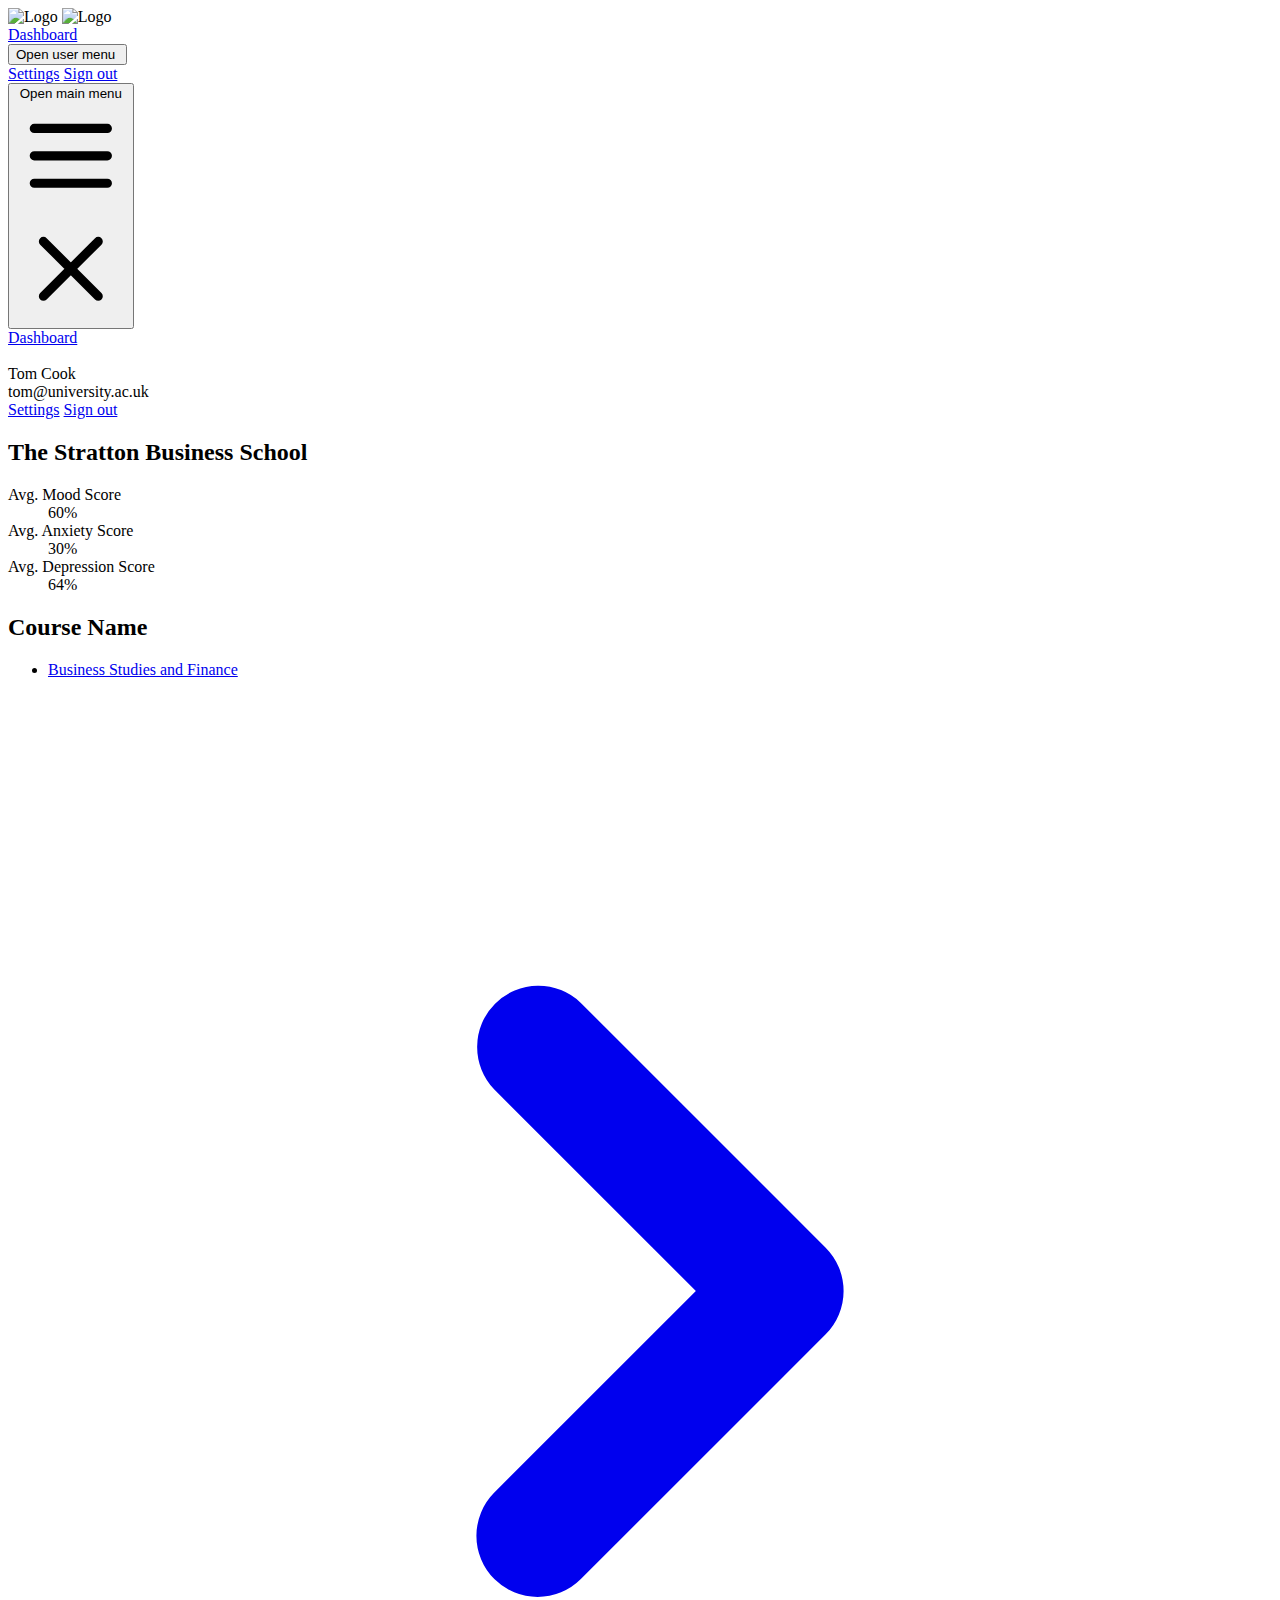
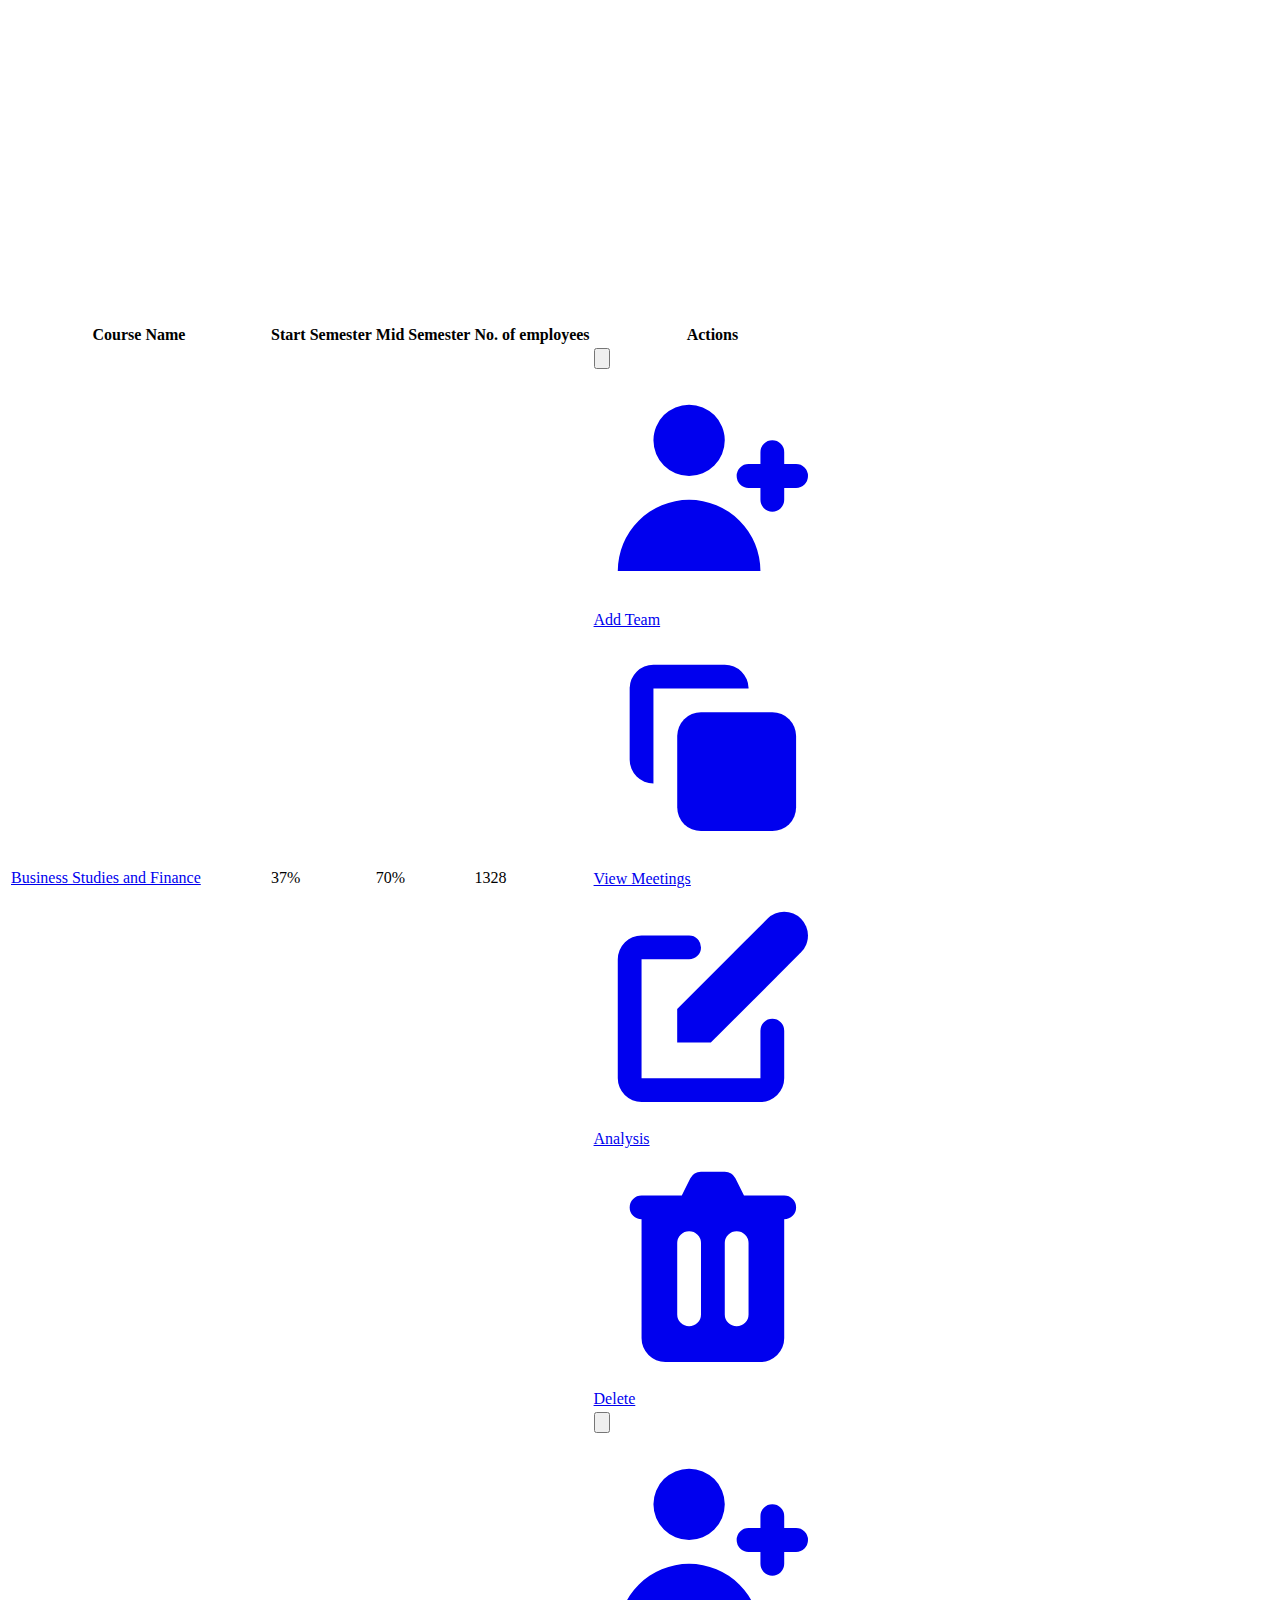
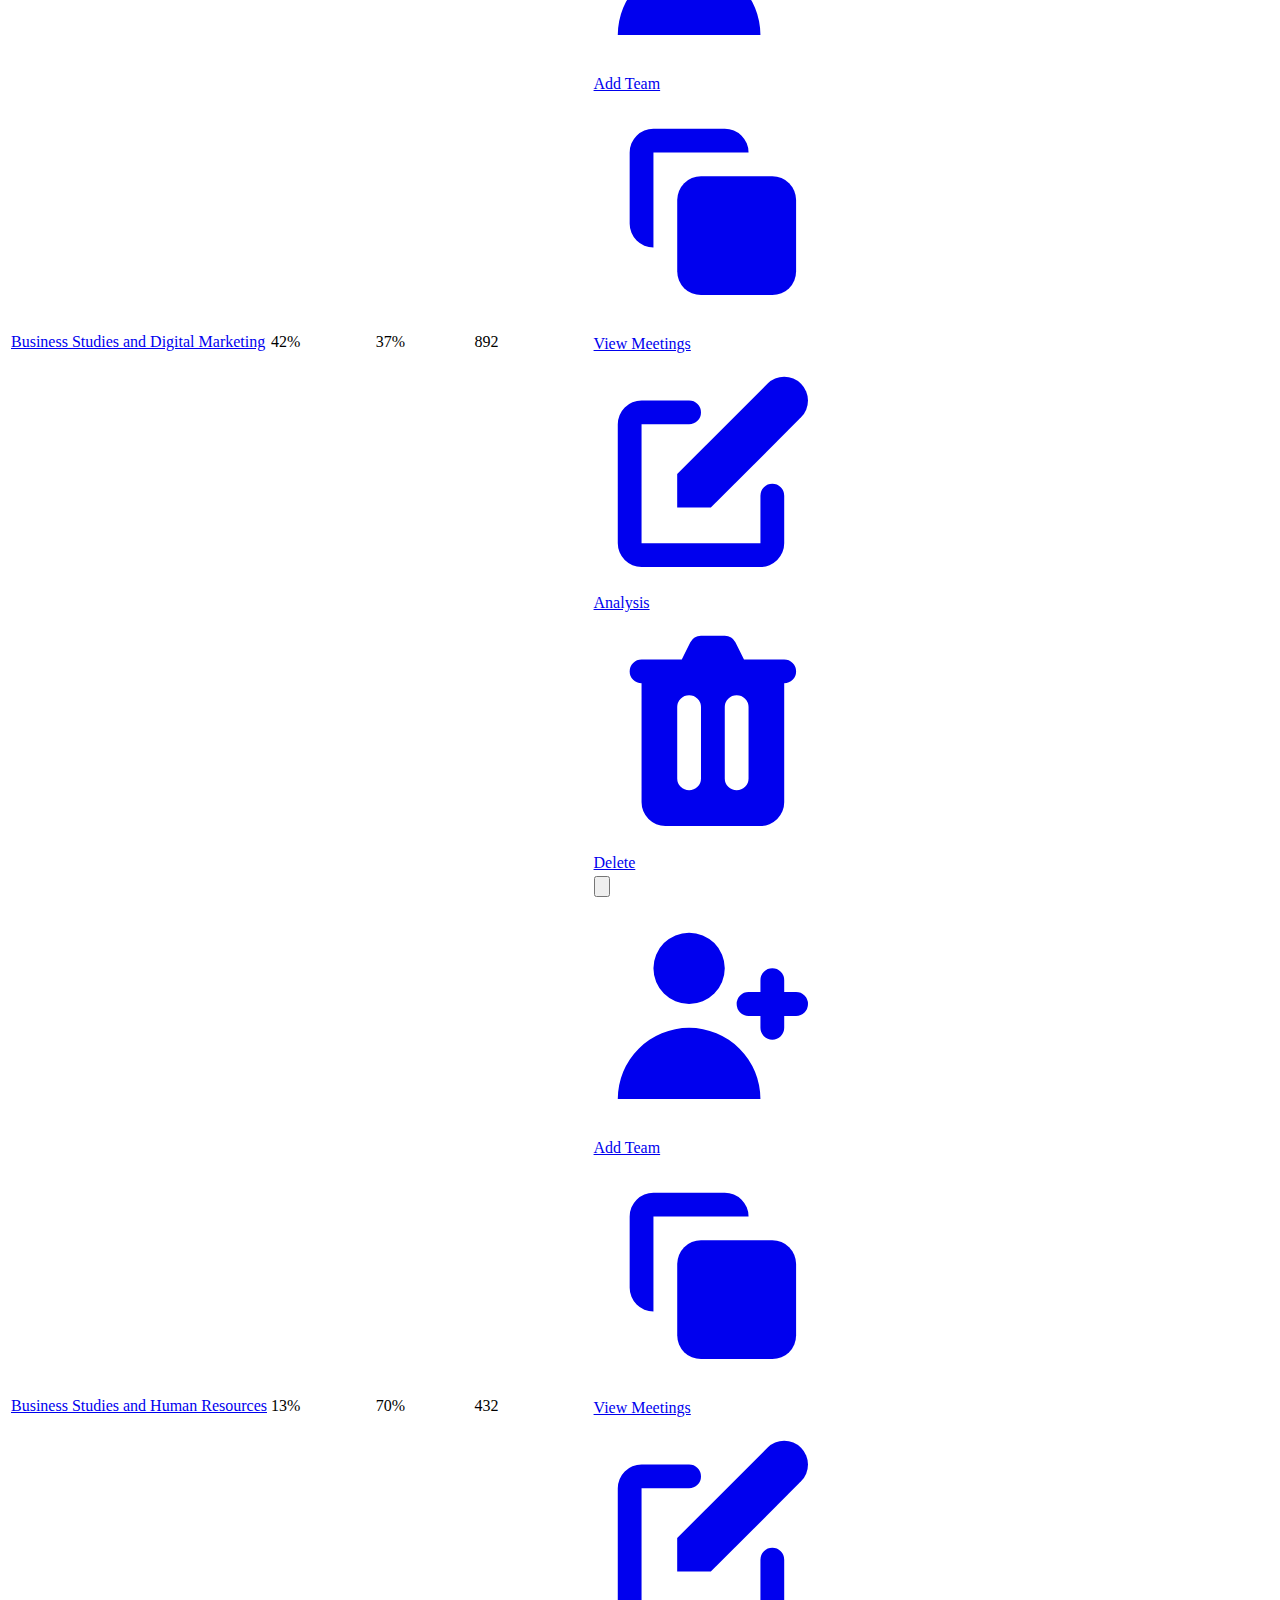
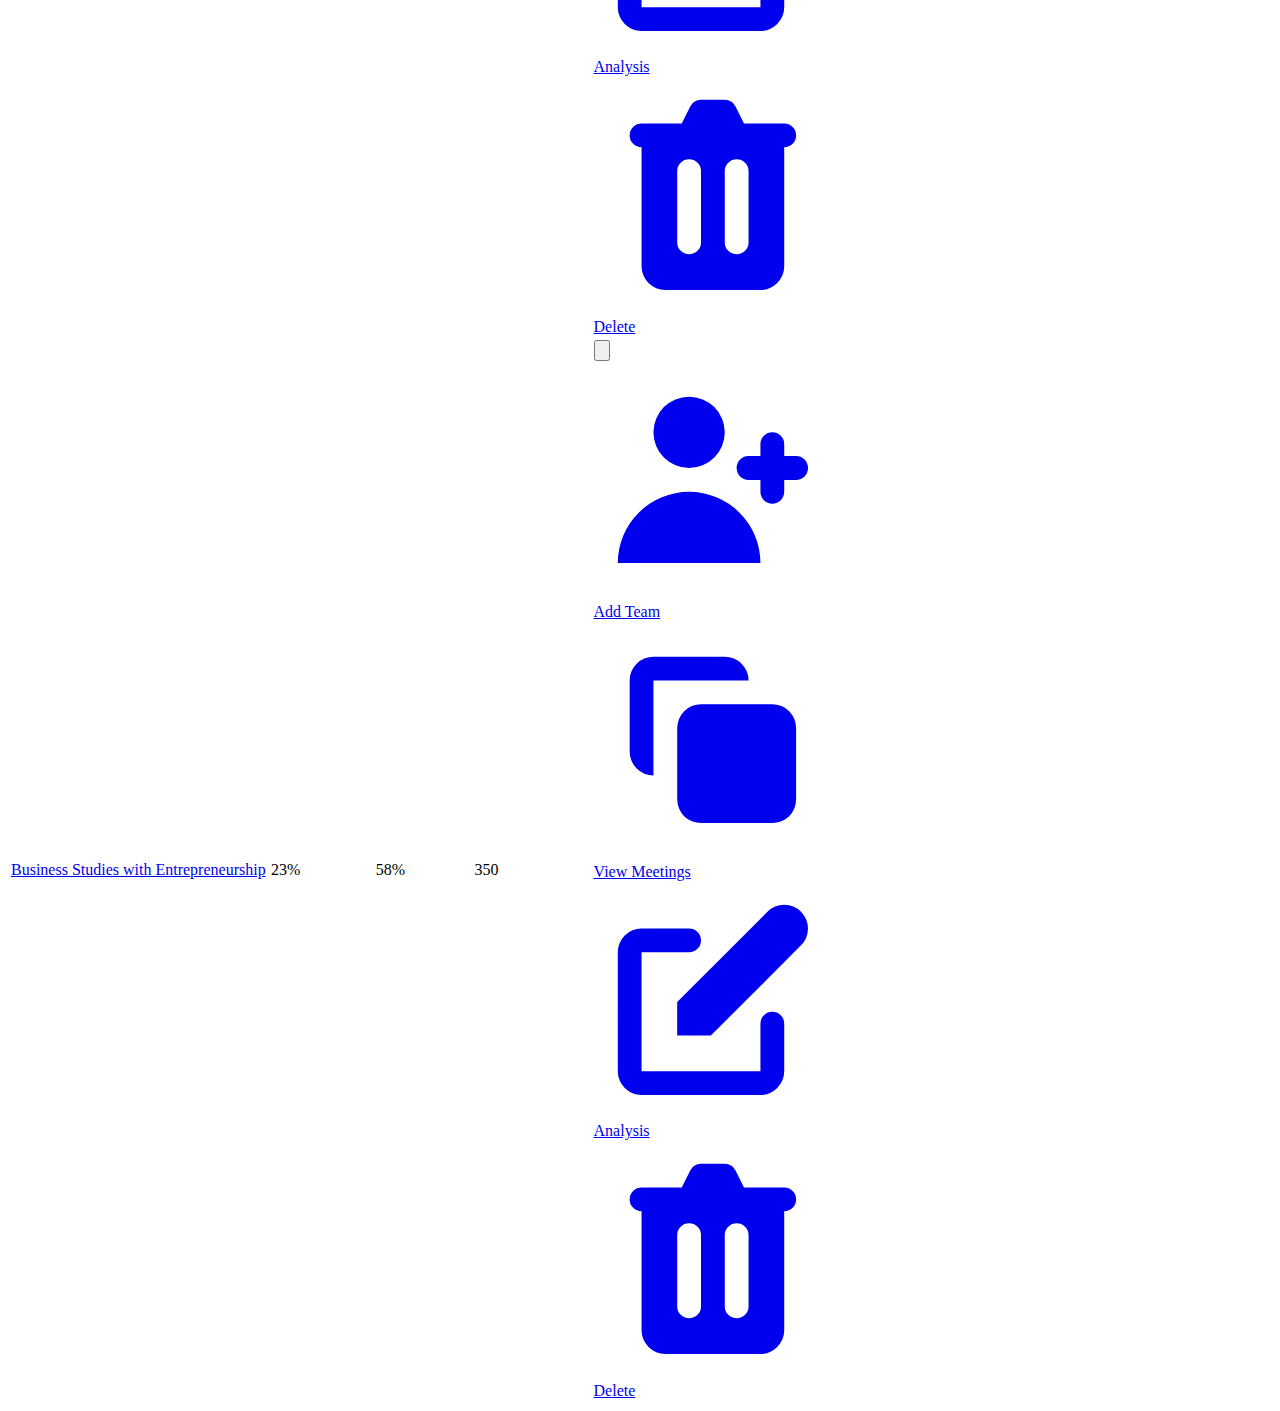
==== analysis.html @ 35f5a7ef "Copy Update" ====
<!DOCTYPE html>
<html lang="en">
<head>
    <meta charset="UTF-8">
    <meta name="viewport" content="width=device-width, initial-scale=1.0">
    <title>Dashboard - Analysis</title>
    <link rel="stylesheet" href="public/styles.css">
</head>


<!-- start of navbar -->
<!-- start of navbar -->
<!-- start of navbar -->


<nav class="bg-white shadow">
  <div class="max-w-7xl mx-auto px-4 sm:px-6 lg:px-8">
    <div class="flex justify-between h-16">
      <div class="flex">
        <div class="flex-shrink-0 flex items-center">
          <img class="block lg:hidden h-8 w-auto" src="img/Syndi.png" alt="Logo">
          <img class="hidden lg:block h-8 w-auto" src="img/Syndi.png" alt="Logo">
        </div>
        <div class="hidden sm:ml-6 sm:flex sm:space-x-8">
          <!-- Current: "border-indigo-500 text-gray-900", Default: "border-transparent text-gray-500 hover:border-gray-300 hover:text-gray-700" -->
          <a href="dashboard.html"
            class="hover:border-indigo-500 text-gray-900 inline-flex items-center px-1 pt-1 border-b-2 text-sm font-medium">
            Dashboard
          </a>
          <!-- <a href="#" class="border-transparent text-gray-500 hover:border-gray-300 hover:text-gray-700 inline-flex items-center px-1 pt-1 border-b-2 text-sm font-medium">
        Team
      </a>
      <a href="#" class="border-transparent text-gray-500 hover:border-gray-300 hover:text-gray-700 inline-flex items-center px-1 pt-1 border-b-2 text-sm font-medium">
        Projects
      </a>
      <a href="#" class="border-transparent text-gray-500 hover:border-gray-300 hover:text-gray-700 inline-flex items-center px-1 pt-1 border-b-2 text-sm font-medium">
        Calendar
      </a> -->
        </div>
      </div>
      <div class="hidden sm:ml-6 sm:flex sm:items-center">

        <!-- Profile dropdown -->
        <div class="ml-3 relative">
          <div>
            <button id="dashnav"
              class="bg-white rounded-full flex text-sm focus:outline-none focus:ring-2 focus:ring-offset-2 focus:ring-indigo-500"
              id="user-menu" aria-haspopup="true">
              <span class="sr-only">Open user menu</span>
              <img class="h-8 w-8 rounded-full"
                src="img/uni.png"
                alt="">
            </button>
          </div>

          <div id="dashnavopen"
            class="origin-top-right absolute right-0 mt-2 w-48 rounded-md shadow-lg py-1 bg-white ring-1 ring-black ring-opacity-5 hidden z-10"
            role="menu" aria-orientation="vertical" aria-labelledby="user-menu">
            <!-- <a href="#" class="block px-4 py-2 text-sm text-gray-700 hover:bg-gray-100" role="menuitem">Your Profile</a> -->
            <a href="#" class="block px-4 py-2 text-sm text-gray-700 hover:bg-gray-100" role="menuitem">Settings</a>
            <a href="#" class="block px-4 py-2 text-sm text-gray-700 hover:bg-gray-100" role="menuitem">Sign out</a>
          </div>
        </div>
      </div>
      <div class="-mr-2 flex items-center sm:hidden">
        <!-- Mobile menu button -->
        <button id="burgerClose"
          class="inline-flex items-center justify-center p-2 rounded-md text-gray-400 hover:text-gray-500 hover:bg-gray-100 focus:outline-none focus:ring-2 focus:ring-inset focus:ring-indigo-500"
          aria-expanded="false">
          <span class="sr-only">Open main menu</span>
          <!-- Icon when menu is closed. -->

          <svg class="block h-6 w-6" xmlns="http://www.w3.org/2000/svg" fill="none" viewBox="0 0 24 24"
            stroke="currentColor" aria-hidden="true">
            <path stroke-linecap="round" stroke-linejoin="round" stroke-width="2" d="M4 6h16M4 12h16M4 18h16" />
          </svg>
          <!-- Icon when menu is open. -->
          <svg class="hidden h-6 w-6" xmlns="http://www.w3.org/2000/svg" fill="none" viewBox="0 0 24 24"
            stroke="currentColor" aria-hidden="true">
            <path stroke-linecap="round" stroke-linejoin="round" stroke-width="2" d="M6 18L18 6M6 6l12 12" />
          </svg>
        </button>
      </div>
    </div>
  </div>

  <!--
Mobile menu, toggle classes based on menu state.
Menu open: "block", Menu closed: "hidden"
-->
  <div id="burgerOpen" class="hidden sm:hidden">
    <div class="pt-2 pb-3 space-y-1">
      <a href="#"
        class="bg-indigo-50 border-indigo-500 text-indigo-700 block pl-3 pr-4 py-2 border-l-4 text-base font-medium">Dashboard</a>
      <!-- <a href="#" class="border-transparent text-gray-500 hover:bg-gray-50 hover:border-gray-300 hover:text-gray-700 block pl-3 pr-4 py-2 border-l-4 text-base font-medium">Team</a>
  <a href="#" class="border-transparent text-gray-500 hover:bg-gray-50 hover:border-gray-300 hover:text-gray-700 block pl-3 pr-4 py-2 border-l-4 text-base font-medium">Projects</a>
  <a href="#" class="border-transparent text-gray-500 hover:bg-gray-50 hover:border-gray-300 hover:text-gray-700 block pl-3 pr-4 py-2 border-l-4 text-base font-medium">Calendar</a> -->
    </div>
    <div class="pt-4 pb-3 border-t border-gray-200">
      <div class="flex items-center px-4">
        <div class="flex-shrink-0">
          <img class="h-10 w-10 rounded-full"
            src="img/uni.png"
            alt="">
        </div>
        <div class="ml-3">
          <div class="text-base font-medium text-gray-800">Tom Cook</div>
          <div class="text-sm font-medium text-gray-500">tom@university.ac.uk</div>
        </div>
      </div>
      <div class="mt-3 space-y-1">
        <!-- <a href="#" class="block px-4 py-2 text-base font-medium text-gray-500 hover:text-gray-800 hover:bg-gray-100">Your Profile</a> -->
        <a href="#"
          class="block px-4 py-2 text-base font-medium text-gray-500 hover:text-gray-800 hover:bg-gray-100">Settings</a>
        <a href="#"
          class="block px-4 py-2 text-base font-medium text-gray-500 hover:text-gray-800 hover:bg-gray-100">Sign
          out</a>
      </div>
    </div>
  </div>
</nav>

      <!-- end of navbar -->
      <!-- end of navbar -->
      <!-- end of navbar -->


<body>
    
<div class="bg-gray-50 pt-12 sm:pt-16">
  <div class="max-w-7xl mx-auto px-4 sm:px-6 lg:px-8">
    <div class="max-w-4xl mx-auto text-center">
      <h2 class="text-3xl font-extrabold text-gray-900 sm:text-4xl">
        The Stratton Business School
      </h2>

    </div>
  </div>
  <div class="mt-10 pb-12 bg-white sm:pb-16">
    <div class="relative">
      <div class="absolute inset-0 h-1/2 bg-gray-50"></div>
      <div class="relative max-w-7xl mx-auto px-4 sm:px-6 lg:px-8">
        <div class="max-w-4xl mx-auto">
          <dl class="rounded-lg bg-white shadow-lg sm:grid sm:grid-cols-3">
            <div class="flex flex-col border-b border-gray-100 p-6 text-center sm:border-0 sm:border-r">
              <dt class="order-2 mt-2 text-lg leading-6 font-medium text-gray-500">
                Avg. Mood Score
              </dt>
              <dd class="order-1 text-5xl font-extrabold text-green-600">
                60%
              </dd>
            </div>
            <div class="flex flex-col border-t border-b border-gray-100 p-6 text-center sm:border-0 sm:border-l sm:border-r">
              <dt class="order-2 mt-2 text-lg leading-6 font-medium text-gray-500">
                Avg. Anxiety Score
              </dt>
              <dd class="order-1 text-5xl font-extrabold text-indigo-600">
                30%
              </dd>
            </div>
            <div class="flex flex-col border-t border-gray-100 p-6 text-center sm:border-0 sm:border-l">
              <dt class="order-2 mt-2 text-lg leading-6 font-medium text-gray-500">
                Avg. Depression Score
              </dt>
              <dd class="order-1 text-5xl font-extrabold text-yellow-600">
                64%
              </dd>
            </div>
          </dl>
        </div>
      </div>
    </div>
  </div>
</div>




      <!-- Projects list (only on smallest breakpoint) -->
      <div class="mt-10 sm:hidden">
        <div class="px-4 sm:px-6">
          <h2 class="text-gray-500 text-xs font-medium uppercase tracking-wide">Course Name</h2>
        </div>
        <ul class="mt-3 border-t border-gray-200 divide-y divide-gray-100">
          <li>
            <a href="#" class="group flex items-center justify-between px-4 py-4 hover:bg-gray-50 sm:px-6">
              <span class="flex items-center truncate space-x-3">
                <span class="font-medium truncate text-sm leading-6">
                  Business Studies
                  <span class="truncate font-normal text-gray-500">and Finance</span>
                </span>
              </span>
              <!-- Heroicon name: chevron-right -->
              <svg class="ml-4 h-5 w-5 text-gray-400 group-hover:text-gray-500" xmlns="http://www.w3.org/2000/svg" viewBox="0 0 20 20" fill="currentColor" aria-hidden="true">
                <path fill-rule="evenodd" d="M7.293 14.707a1 1 0 010-1.414L10.586 10 7.293 6.707a1 1 0 011.414-1.414l4 4a1 1 0 010 1.414l-4 4a1 1 0 01-1.414 0z" clip-rule="evenodd" />
              </svg>
            </a>
          </li>

          <!-- More items... -->
        </ul>
      </div>

      <!-- Projects table (small breakpoint and up) -->
      <div class="hidden mt-8 sm:block">
        <div class="align-middle inline-block min-w-full border-b border-gray-200">
          <table class="min-w-full">
            <thead>
              <tr class="border-t border-gray-200">
                <th class="px-6 py-3 border-b border-gray-200 bg-gray-50 text-left text-xs font-medium text-gray-500 uppercase tracking-wider">
                  <span class="lg:pl-2">Course Name</span>
                </th>
                
                <th class="px-6 py-3 border-b border-gray-200 bg-gray-50 text-center text-xs font-medium text-gray-500 uppercase tracking-wider">
                  Start Semester
                </th>

                 <th class="px-6 py-3 border-b border-gray-200 bg-gray-50 text-center text-xs font-medium text-gray-500 uppercase tracking-wider">
                  Mid Semester
                </th>
                <th class="hidden md:table-cell px-6 py-3 border-b border-gray-200 bg-gray-50 text-center text-xs font-medium text-gray-500 uppercase tracking-wider">
                No. of employees
                </th>
                
                <th class="hidden md:table-cell px-6 py-3 border-b border-gray-200 bg-gray-50 text-center text-xs font-medium text-gray-500 uppercase tracking-wider">
                  Actions
                 </th>

              </tr>
            </thead>
            <tbody class="bg-white divide-y divide-gray-100 text-center">
              <tr>
                <td class="px-6 py-3 font-medium text-gray-900">
                  <div class="flex items-center space-x-3 lg:pl-2">
                    <a href="#" class="truncate hover:text-gray-600">
                      <span>
                      Business Studies and Finance
                      </span>
                    </a>
                  </div>
                </td>
                <td class="px-6 py-3 text-sm text-gray-500 font-medium">
                  37%
                </td>
                <td class=" px-6 py-3 whitespace-nowrap text-sm text-gray-500">
                  70%
                </td>
                <td class="px-6 py-3 text-sm text-gray-500 font-medium">
                  1328
                </td>
                <td class="px-6 py-3 text-sm text-gray-500 font-medium">
                  <div class="relative flex justify-end items-center">
                    <button id="menu-btn" aria-haspopup="true" type="button"
                      class="w-8 h-8 bg-white inline-flex items-center justify-center text-gray-400 rounded-full hover:text-gray-500 focus:outline-none focus:ring-2 focus:ring-offset-2 focus:ring-purple-500">
                      <!-- <span class="sr-only">Open options</span> -->
                      <!-- Heroicon name: dots-vertical -->
                      <svg class="w-5 h-5" xmlns="http://www.w3.org/2000/svg" viewBox="0 0 20 20"
                        fill="currentColor" aria-hidden="true">
                        <path
                          d="M10 6a2 2 0 110-4 2 2 0 010 4zM10 12a2 2 0 110-4 2 2 0 010 4zM10 18a2 2 0 110-4 2 2 0 010 4z" />
                      </svg>
                    </button>
                    <div
                      class="mx-3 origin-top-right absolute right-7 top-0 w-48 mt-1 rounded-md shadow-lg z-10 bg-white ring-1 ring-black ring-opacity-5 divide-y divide-gray-200 hidden "
                      role="menu" aria-orientation="vertical" aria-labelledby="project-options-menu-0"
                      id="dropdown">
                      <div class="py-1" role="none">
                        <a href="add-team.html"
                          class="group flex items-center px-4 py-2 text-sm text-gray-700 hover:bg-gray-100 hover:text-gray-900"
                          role="menuitem">
                          <!-- Heroicon name: user-add -->
                          <svg class="mr-3 h-5 w-5 text-gray-400 group-hover:text-gray-500"
                            xmlns="http://www.w3.org/2000/svg" viewBox="0 0 20 20" fill="currentColor"
                            aria-hidden="true">
                            <path
                              d="M8 9a3 3 0 100-6 3 3 0 000 6zM8 11a6 6 0 016 6H2a6 6 0 016-6zM16 7a1 1 0 10-2 0v1h-1a1 1 0 100 2h1v1a1 1 0 102 0v-1h1a1 1 0 100-2h-1V7z" />
                          </svg>
                          Add Team
                        </a>

                        <a href="view-meetings.html"
                          class="group flex items-center px-4 py-2 text-sm text-gray-700 hover:bg-gray-100 hover:text-gray-900"
                          role="menuitem">
                          <!-- Heroicon name: duplicate -->
                          <svg class="mr-3 h-5 w-5 text-gray-400 group-hover:text-gray-500"
                            xmlns="http://www.w3.org/2000/svg" viewBox="0 0 20 20" fill="currentColor"
                            aria-hidden="true">
                            <path d="M7 9a2 2 0 012-2h6a2 2 0 012 2v6a2 2 0 01-2 2H9a2 2 0 01-2-2V9z" />
                            <path d="M5 3a2 2 0 00-2 2v6a2 2 0 002 2V5h8a2 2 0 00-2-2H5z" />
                          </svg>
                          View Meetings
                        </a>

                        <a href="analysis.html"
                          class="group flex items-center px-4 py-2 text-sm text-gray-700 hover:bg-gray-100 hover:text-gray-900"
                          role="menuitem">
                          <!-- Heroicon name: pencil-alt -->
                          <svg class="mr-3 h-5 w-5 text-gray-400 group-hover:text-gray-500"
                            xmlns="http://www.w3.org/2000/svg" viewBox="0 0 20 20" fill="currentColor"
                            aria-hidden="true">
                            <path
                              d="M17.414 2.586a2 2 0 00-2.828 0L7 10.172V13h2.828l7.586-7.586a2 2 0 000-2.828z" />
                            <path fill-rule="evenodd"
                              d="M2 6a2 2 0 012-2h4a1 1 0 010 2H4v10h10v-4a1 1 0 112 0v4a2 2 0 01-2 2H4a2 2 0 01-2-2V6z"
                              clip-rule="evenodd" />
                          </svg>
                          Analysis
                        </a>
                      </div>
                      <div class="py-1" role="none">
                        <a href="#"
                          class="group flex items-center px-4 py-2 text-sm text-gray-700 hover:bg-gray-100 hover:text-gray-900"
                          role="menuitem">
                          <!-- Heroicon name: trash -->
                          <svg class="mr-3 h-5 w-5 text-gray-400 group-hover:text-gray-500"
                            xmlns="http://www.w3.org/2000/svg" viewBox="0 0 20 20" fill="currentColor"
                            aria-hidden="true">
                            <path fill-rule="evenodd"
                              d="M9 2a1 1 0 00-.894.553L7.382 4H4a1 1 0 000 2v10a2 2 0 002 2h8a2 2 0 002-2V6a1 1 0 100-2h-3.382l-.724-1.447A1 1 0 0011 2H9zM7 8a1 1 0 012 0v6a1 1 0 11-2 0V8zm5-1a1 1 0 00-1 1v6a1 1 0 102 0V8a1 1 0 00-1-1z"
                              clip-rule="evenodd" />
                          </svg>
                          Delete
                        </a>
                      </div>
                    </div>
                  </div>
                </td>
              </tr>

              <tr>
                <td class="px-6 py-3 font-medium text-gray-900">
                  <div class="flex items-center space-x-3 lg:pl-2">
                    <a href="#" class="truncate hover:text-gray-600">
                      <span>
                        Business Studies and Digital Marketing 
                      </span>
                    </a>
                  </div>
                </td>
                <td class="px-6 py-3 text-sm text-gray-500 font-medium">
                  42%
                </td>
                <td class=" px-6 py-3 whitespace-nowrap text-sm text-gray-500">
                  37%
                </td>
                <td class="px-6 py-3 text-sm text-gray-500 font-medium">
                  892
                </td>
                <td class="px-6 py-3 text-sm text-gray-500 font-medium">
                  <div class="relative flex justify-end items-center">
                    <button id="menu-btn" aria-haspopup="true" type="button"
                      class="w-8 h-8 bg-white inline-flex items-center justify-center text-gray-400 rounded-full hover:text-gray-500 focus:outline-none focus:ring-2 focus:ring-offset-2 focus:ring-purple-500">
                      <!-- <span class="sr-only">Open options</span> -->
                      <!-- Heroicon name: dots-vertical -->
                      <svg class="w-5 h-5" xmlns="http://www.w3.org/2000/svg" viewBox="0 0 20 20"
                        fill="currentColor" aria-hidden="true">
                        <path
                          d="M10 6a2 2 0 110-4 2 2 0 010 4zM10 12a2 2 0 110-4 2 2 0 010 4zM10 18a2 2 0 110-4 2 2 0 010 4z" />
                      </svg>
                    </button>
                    <div
                      class="mx-3 origin-top-right absolute right-7 top-0 w-48 mt-1 rounded-md shadow-lg z-10 bg-white ring-1 ring-black ring-opacity-5 divide-y divide-gray-200 hidden "
                      role="menu" aria-orientation="vertical" aria-labelledby="project-options-menu-0"
                      id="dropdown">
                      <div class="py-1" role="none">
                        <a href="add-team.html"
                          class="group flex items-center px-4 py-2 text-sm text-gray-700 hover:bg-gray-100 hover:text-gray-900"
                          role="menuitem">
                          <!-- Heroicon name: user-add -->
                          <svg class="mr-3 h-5 w-5 text-gray-400 group-hover:text-gray-500"
                            xmlns="http://www.w3.org/2000/svg" viewBox="0 0 20 20" fill="currentColor"
                            aria-hidden="true">
                            <path
                              d="M8 9a3 3 0 100-6 3 3 0 000 6zM8 11a6 6 0 016 6H2a6 6 0 016-6zM16 7a1 1 0 10-2 0v1h-1a1 1 0 100 2h1v1a1 1 0 102 0v-1h1a1 1 0 100-2h-1V7z" />
                          </svg>
                          Add Team
                        </a>

                        <a href="view-meetings.html"
                          class="group flex items-center px-4 py-2 text-sm text-gray-700 hover:bg-gray-100 hover:text-gray-900"
                          role="menuitem">
                          <!-- Heroicon name: duplicate -->
                          <svg class="mr-3 h-5 w-5 text-gray-400 group-hover:text-gray-500"
                            xmlns="http://www.w3.org/2000/svg" viewBox="0 0 20 20" fill="currentColor"
                            aria-hidden="true">
                            <path d="M7 9a2 2 0 012-2h6a2 2 0 012 2v6a2 2 0 01-2 2H9a2 2 0 01-2-2V9z" />
                            <path d="M5 3a2 2 0 00-2 2v6a2 2 0 002 2V5h8a2 2 0 00-2-2H5z" />
                          </svg>
                          View Meetings
                        </a>

                        <a href="analysis.html"
                          class="group flex items-center px-4 py-2 text-sm text-gray-700 hover:bg-gray-100 hover:text-gray-900"
                          role="menuitem">
                          <!-- Heroicon name: pencil-alt -->
                          <svg class="mr-3 h-5 w-5 text-gray-400 group-hover:text-gray-500"
                            xmlns="http://www.w3.org/2000/svg" viewBox="0 0 20 20" fill="currentColor"
                            aria-hidden="true">
                            <path
                              d="M17.414 2.586a2 2 0 00-2.828 0L7 10.172V13h2.828l7.586-7.586a2 2 0 000-2.828z" />
                            <path fill-rule="evenodd"
                              d="M2 6a2 2 0 012-2h4a1 1 0 010 2H4v10h10v-4a1 1 0 112 0v4a2 2 0 01-2 2H4a2 2 0 01-2-2V6z"
                              clip-rule="evenodd" />
                          </svg>
                          Analysis
                        </a>
                      </div>
                      <div class="py-1" role="none">
                        <a href="#"
                          class="group flex items-center px-4 py-2 text-sm text-gray-700 hover:bg-gray-100 hover:text-gray-900"
                          role="menuitem">
                          <!-- Heroicon name: trash -->
                          <svg class="mr-3 h-5 w-5 text-gray-400 group-hover:text-gray-500"
                            xmlns="http://www.w3.org/2000/svg" viewBox="0 0 20 20" fill="currentColor"
                            aria-hidden="true">
                            <path fill-rule="evenodd"
                              d="M9 2a1 1 0 00-.894.553L7.382 4H4a1 1 0 000 2v10a2 2 0 002 2h8a2 2 0 002-2V6a1 1 0 100-2h-3.382l-.724-1.447A1 1 0 0011 2H9zM7 8a1 1 0 012 0v6a1 1 0 11-2 0V8zm5-1a1 1 0 00-1 1v6a1 1 0 102 0V8a1 1 0 00-1-1z"
                              clip-rule="evenodd" />
                          </svg>
                          Delete
                        </a>
                      </div>
                    </div>
                  </div>
                </td>
              </tr>

              <tr>
                <td class="px-6 py-3 font-medium text-gray-900">
                  <div class="flex items-center space-x-3 lg:pl-2">
                    <a href="#" class="truncate hover:text-gray-600">
                      <span>
                        Business Studies and Human Resources
                      </span>
                    </a>
                  </div>
                </td>
                <td class="px-6 py-3 text-sm text-gray-500 font-medium">
                  13%
                </td>
                <td class=" px-6 py-3 whitespace-nowrap text-sm text-gray-500">
                  70%
                </td>
                <td class="px-6 py-3 text-sm text-gray-500 font-medium">
                  432
                </td>
                <td class="px-6 py-3 text-sm text-gray-500 font-medium">
                  <div class="relative flex justify-end items-center">
                    <button id="menu-btn" aria-haspopup="true" type="button"
                      class="w-8 h-8 bg-white inline-flex items-center justify-center text-gray-400 rounded-full hover:text-gray-500 focus:outline-none focus:ring-2 focus:ring-offset-2 focus:ring-purple-500">
                      <!-- <span class="sr-only">Open options</span> -->
                      <!-- Heroicon name: dots-vertical -->
                      <svg class="w-5 h-5" xmlns="http://www.w3.org/2000/svg" viewBox="0 0 20 20"
                        fill="currentColor" aria-hidden="true">
                        <path
                          d="M10 6a2 2 0 110-4 2 2 0 010 4zM10 12a2 2 0 110-4 2 2 0 010 4zM10 18a2 2 0 110-4 2 2 0 010 4z" />
                      </svg>
                    </button>
                    <div
                      class="mx-3 origin-top-right absolute right-7 top-0 w-48 mt-1 rounded-md shadow-lg z-10 bg-white ring-1 ring-black ring-opacity-5 divide-y divide-gray-200 hidden "
                      role="menu" aria-orientation="vertical" aria-labelledby="project-options-menu-0"
                      id="dropdown">
                      <div class="py-1" role="none">
                        <a href="add-team.html"
                          class="group flex items-center px-4 py-2 text-sm text-gray-700 hover:bg-gray-100 hover:text-gray-900"
                          role="menuitem">
                          <!-- Heroicon name: user-add -->
                          <svg class="mr-3 h-5 w-5 text-gray-400 group-hover:text-gray-500"
                            xmlns="http://www.w3.org/2000/svg" viewBox="0 0 20 20" fill="currentColor"
                            aria-hidden="true">
                            <path
                              d="M8 9a3 3 0 100-6 3 3 0 000 6zM8 11a6 6 0 016 6H2a6 6 0 016-6zM16 7a1 1 0 10-2 0v1h-1a1 1 0 100 2h1v1a1 1 0 102 0v-1h1a1 1 0 100-2h-1V7z" />
                          </svg>
                          Add Team
                        </a>

                        <a href="view-meetings.html"
                          class="group flex items-center px-4 py-2 text-sm text-gray-700 hover:bg-gray-100 hover:text-gray-900"
                          role="menuitem">
                          <!-- Heroicon name: duplicate -->
                          <svg class="mr-3 h-5 w-5 text-gray-400 group-hover:text-gray-500"
                            xmlns="http://www.w3.org/2000/svg" viewBox="0 0 20 20" fill="currentColor"
                            aria-hidden="true">
                            <path d="M7 9a2 2 0 012-2h6a2 2 0 012 2v6a2 2 0 01-2 2H9a2 2 0 01-2-2V9z" />
                            <path d="M5 3a2 2 0 00-2 2v6a2 2 0 002 2V5h8a2 2 0 00-2-2H5z" />
                          </svg>
                          View Meetings
                        </a>

                        <a href="analysis.html"
                          class="group flex items-center px-4 py-2 text-sm text-gray-700 hover:bg-gray-100 hover:text-gray-900"
                          role="menuitem">
                          <!-- Heroicon name: pencil-alt -->
                          <svg class="mr-3 h-5 w-5 text-gray-400 group-hover:text-gray-500"
                            xmlns="http://www.w3.org/2000/svg" viewBox="0 0 20 20" fill="currentColor"
                            aria-hidden="true">
                            <path
                              d="M17.414 2.586a2 2 0 00-2.828 0L7 10.172V13h2.828l7.586-7.586a2 2 0 000-2.828z" />
                            <path fill-rule="evenodd"
                              d="M2 6a2 2 0 012-2h4a1 1 0 010 2H4v10h10v-4a1 1 0 112 0v4a2 2 0 01-2 2H4a2 2 0 01-2-2V6z"
                              clip-rule="evenodd" />
                          </svg>
                          Analysis
                        </a>
                      </div>
                      <div class="py-1" role="none">
                        <a href="#"
                          class="group flex items-center px-4 py-2 text-sm text-gray-700 hover:bg-gray-100 hover:text-gray-900"
                          role="menuitem">
                          <!-- Heroicon name: trash -->
                          <svg class="mr-3 h-5 w-5 text-gray-400 group-hover:text-gray-500"
                            xmlns="http://www.w3.org/2000/svg" viewBox="0 0 20 20" fill="currentColor"
                            aria-hidden="true">
                            <path fill-rule="evenodd"
                              d="M9 2a1 1 0 00-.894.553L7.382 4H4a1 1 0 000 2v10a2 2 0 002 2h8a2 2 0 002-2V6a1 1 0 100-2h-3.382l-.724-1.447A1 1 0 0011 2H9zM7 8a1 1 0 012 0v6a1 1 0 11-2 0V8zm5-1a1 1 0 00-1 1v6a1 1 0 102 0V8a1 1 0 00-1-1z"
                              clip-rule="evenodd" />
                          </svg>
                          Delete
                        </a>
                      </div>
                    </div>
                  </div>
                </td>
              </tr>

              <tr>
                <td class="px-6 py-3 font-medium text-gray-900">
                  <div class="flex items-center space-x-3 lg:pl-2">
                    <a href="#" class="truncate hover:text-gray-600">
                      <span>
                        Business Studies with Entrepreneurship 
                      </span>
                    </a>
                  </div>
                </td>
                <td class="px-6 py-3 text-sm text-gray-500 font-medium">
                  23%
                </td>
                <td class=" px-6 py-3 whitespace-nowrap text-sm text-gray-500">
                  58%
                </td>
                <td class="px-6 py-3 text-sm text-gray-500 font-medium">
                  350
                </td>
                <td class="px-6 py-3 text-sm text-gray-500 font-medium">
                  <div class="relative flex justify-end items-center">
                    <button id="menu-btn" aria-haspopup="true" type="button"
                      class="w-8 h-8 bg-white inline-flex items-center justify-center text-gray-400 rounded-full hover:text-gray-500 focus:outline-none focus:ring-2 focus:ring-offset-2 focus:ring-purple-500">
                      <!-- <span class="sr-only">Open options</span> -->
                      <!-- Heroicon name: dots-vertical -->
                      <svg class="w-5 h-5" xmlns="http://www.w3.org/2000/svg" viewBox="0 0 20 20"
                        fill="currentColor" aria-hidden="true">
                        <path
                          d="M10 6a2 2 0 110-4 2 2 0 010 4zM10 12a2 2 0 110-4 2 2 0 010 4zM10 18a2 2 0 110-4 2 2 0 010 4z" />
                      </svg>
                    </button>
                    <div
                      class="mx-3 origin-top-right absolute right-7 top-0 w-48 mt-1 rounded-md shadow-lg z-10 bg-white ring-1 ring-black ring-opacity-5 divide-y divide-gray-200 hidden "
                      role="menu" aria-orientation="vertical" aria-labelledby="project-options-menu-0"
                      id="dropdown">
                      <div class="py-1" role="none">
                        <a href="add-team.html"
                          class="group flex items-center px-4 py-2 text-sm text-gray-700 hover:bg-gray-100 hover:text-gray-900"
                          role="menuitem">
                          <!-- Heroicon name: user-add -->
                          <svg class="mr-3 h-5 w-5 text-gray-400 group-hover:text-gray-500"
                            xmlns="http://www.w3.org/2000/svg" viewBox="0 0 20 20" fill="currentColor"
                            aria-hidden="true">
                            <path
                              d="M8 9a3 3 0 100-6 3 3 0 000 6zM8 11a6 6 0 016 6H2a6 6 0 016-6zM16 7a1 1 0 10-2 0v1h-1a1 1 0 100 2h1v1a1 1 0 102 0v-1h1a1 1 0 100-2h-1V7z" />
                          </svg>
                          Add Team
                        </a>

                        <a href="view-meetings.html"
                          class="group flex items-center px-4 py-2 text-sm text-gray-700 hover:bg-gray-100 hover:text-gray-900"
                          role="menuitem">
                          <!-- Heroicon name: duplicate -->
                          <svg class="mr-3 h-5 w-5 text-gray-400 group-hover:text-gray-500"
                            xmlns="http://www.w3.org/2000/svg" viewBox="0 0 20 20" fill="currentColor"
                            aria-hidden="true">
                            <path d="M7 9a2 2 0 012-2h6a2 2 0 012 2v6a2 2 0 01-2 2H9a2 2 0 01-2-2V9z" />
                            <path d="M5 3a2 2 0 00-2 2v6a2 2 0 002 2V5h8a2 2 0 00-2-2H5z" />
                          </svg>
                          View Meetings
                        </a>

                        <a href="analysis.html"
                          class="group flex items-center px-4 py-2 text-sm text-gray-700 hover:bg-gray-100 hover:text-gray-900"
                          role="menuitem">
                          <!-- Heroicon name: pencil-alt -->
                          <svg class="mr-3 h-5 w-5 text-gray-400 group-hover:text-gray-500"
                            xmlns="http://www.w3.org/2000/svg" viewBox="0 0 20 20" fill="currentColor"
                            aria-hidden="true">
                            <path
                              d="M17.414 2.586a2 2 0 00-2.828 0L7 10.172V13h2.828l7.586-7.586a2 2 0 000-2.828z" />
                            <path fill-rule="evenodd"
                              d="M2 6a2 2 0 012-2h4a1 1 0 010 2H4v10h10v-4a1 1 0 112 0v4a2 2 0 01-2 2H4a2 2 0 01-2-2V6z"
                              clip-rule="evenodd" />
                          </svg>
                          Analysis
                        </a>
                      </div>
                      <div class="py-1" role="none">
                        <a href="#"
                          class="group flex items-center px-4 py-2 text-sm text-gray-700 hover:bg-gray-100 hover:text-gray-900"
                          role="menuitem">
                          <!-- Heroicon name: trash -->
                          <svg class="mr-3 h-5 w-5 text-gray-400 group-hover:text-gray-500"
                            xmlns="http://www.w3.org/2000/svg" viewBox="0 0 20 20" fill="currentColor"
                            aria-hidden="true">
                            <path fill-rule="evenodd"
                              d="M9 2a1 1 0 00-.894.553L7.382 4H4a1 1 0 000 2v10a2 2 0 002 2h8a2 2 0 002-2V6a1 1 0 100-2h-3.382l-.724-1.447A1 1 0 0011 2H9zM7 8a1 1 0 012 0v6a1 1 0 11-2 0V8zm5-1a1 1 0 00-1 1v6a1 1 0 102 0V8a1 1 0 00-1-1z"
                              clip-rule="evenodd" />
                          </svg>
                          Delete
                        </a>
                      </div>
                    </div>
                  </div>
                </td>
              </tr>
            </tbody>
          </table>
        </div>
      </div>

  </div>
</div>




<script>
  // Dropdown Menu 

  document.getElementById("menu-btn").addEventListener("click", myFunction);

  function myFunction() {
    if (dropdown.classList.contains('hidden')) {
      dropdown.classList.remove('hidden');
      dropdown.classList.add('');
    } else {
      dropdown.classList.add('hidden');
    }
  }



  document.getElementById("dashnav").addEventListener("click", dashOpen);

  function dashOpen() {
    if (dashnavopen.classList.contains('hidden')) {
      dashnavopen.classList.remove('hidden');
    } else {
      dashnavopen.classList.add('hidden');
    }
  }

  document.getElementById("burgerClose").addEventListener("click", burgerMenuOpen);

  function burgerMenuOpen() {
    if (burgerOpen.classList.contains('hidden')) {
      burgerOpen.classList.remove('hidden');
    } else {
      burgerOpen.classList.add('hidden');
    }
  }
</script>
       


  

</body>



</html>
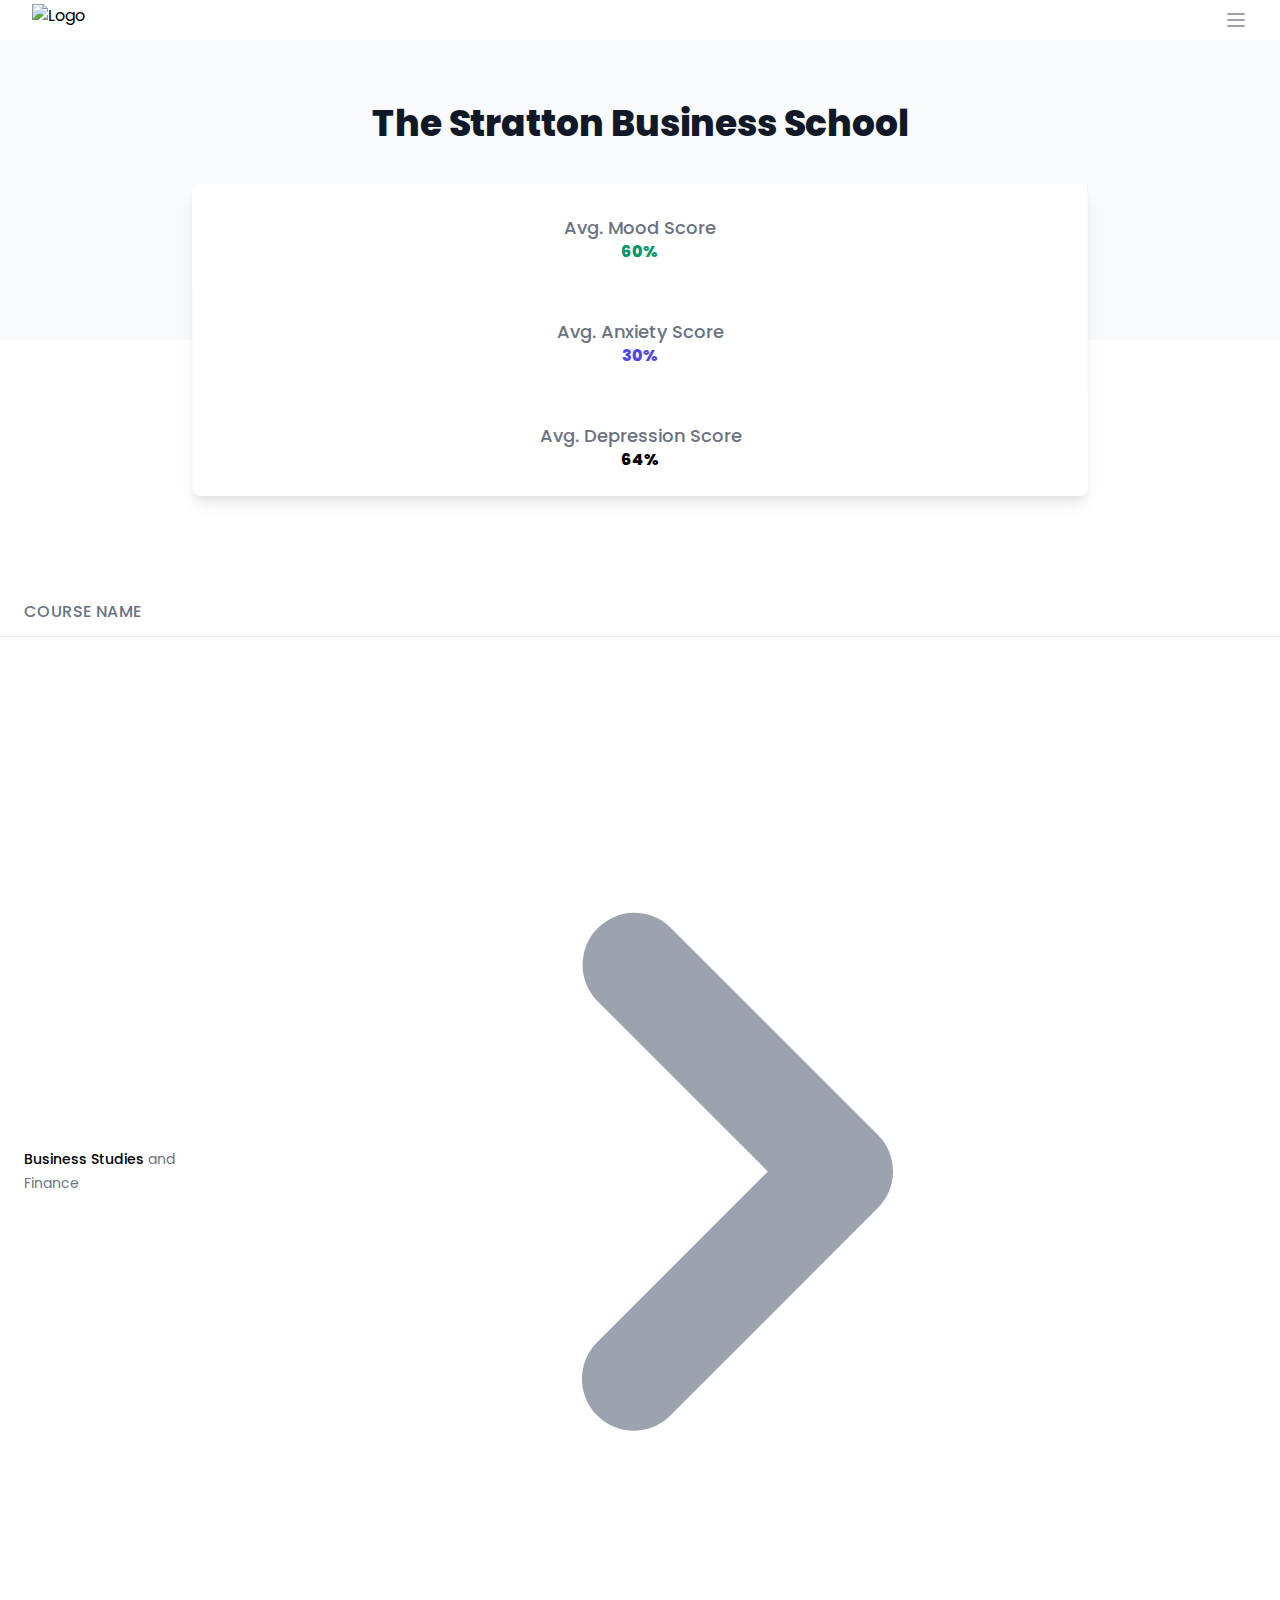
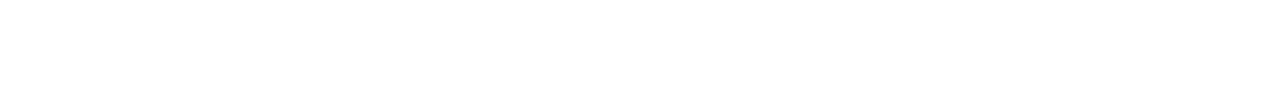
==== commit 43dd81c4: "html update" ====
--- a/analysis.html
+++ b/analysis.html
@@ -1,6 +1,7 @@
 <!DOCTYPE html>
 <html lang="en">
 <head>
+    <link href='https://fonts.googleapis.com/css?family=Poppins' rel='stylesheet'>
     <meta charset="UTF-8">
     <meta name="viewport" content="width=device-width, initial-scale=1.0">
     <title>Dashboard - Analysis</title>
--- a/public/styles.css
+++ b/public/styles.css
@@ -0,0 +1,1765 @@
+/*! tailwindcss v2.1.4 | MIT License | https://tailwindcss.com *//*! modern-normalize v1.1.0 | MIT License | https://github.com/sindresorhus/modern-normalize */
+
+/*
+Document
+========
+*/
+
+/**
+Use a better box model (opinionated).
+*/
+
+*,
+::before,
+::after {
+	box-sizing: border-box;
+}
+
+/**
+Use a more readable tab size (opinionated).
+*/
+
+html {
+	-moz-tab-size: 4;
+	-o-tab-size: 4;
+	   tab-size: 4;
+}
+
+/**
+1. Correct the line height in all browsers.
+2. Prevent adjustments of font size after orientation changes in iOS.
+*/
+
+html {
+	line-height: 1.15; /* 1 */
+	-webkit-text-size-adjust: 100%; /* 2 */
+}
+
+/*
+Sections
+========
+*/
+
+/**
+Remove the margin in all browsers.
+*/
+
+body {
+	margin: 0;
+}
+
+/**
+Improve consistency of default fonts in all browsers. (https://github.com/sindresorhus/modern-normalize/issues/3)
+*/
+
+body {
+	font-family:
+		system-ui,
+		-apple-system, /* Firefox supports this but not yet `system-ui` */
+		'Segoe UI',
+		Roboto,
+		Helvetica,
+		Arial,
+		sans-serif,
+		'Apple Color Emoji',
+		'Segoe UI Emoji';
+}
+
+/*
+Grouping content
+================
+*/
+
+/**
+1. Add the correct height in Firefox.
+2. Correct the inheritance of border color in Firefox. (https://bugzilla.mozilla.org/show_bug.cgi?id=190655)
+*/
+
+hr {
+	height: 0; /* 1 */
+	color: inherit; /* 2 */
+}
+
+/*
+Text-level semantics
+====================
+*/
+
+/**
+Add the correct text decoration in Chrome, Edge, and Safari.
+*/
+
+abbr[title] {
+	-webkit-text-decoration: underline dotted;
+	        text-decoration: underline dotted;
+}
+
+/**
+Add the correct font weight in Edge and Safari.
+*/
+
+b,
+strong {
+	font-weight: bolder;
+}
+
+/**
+1. Improve consistency of default fonts in all browsers. (https://github.com/sindresorhus/modern-normalize/issues/3)
+2. Correct the odd 'em' font sizing in all browsers.
+*/
+
+code,
+kbd,
+samp,
+pre {
+	font-family:
+		ui-monospace,
+		SFMono-Regular,
+		Consolas,
+		'Liberation Mono',
+		Menlo,
+		monospace; /* 1 */
+	font-size: 1em; /* 2 */
+}
+
+/**
+Add the correct font size in all browsers.
+*/
+
+small {
+	font-size: 80%;
+}
+
+/**
+Prevent 'sub' and 'sup' elements from affecting the line height in all browsers.
+*/
+
+sub,
+sup {
+	font-size: 75%;
+	line-height: 0;
+	position: relative;
+	vertical-align: baseline;
+}
+
+sub {
+	bottom: -0.25em;
+}
+
+sup {
+	top: -0.5em;
+}
+
+/*
+Tabular data
+============
+*/
+
+/**
+1. Remove text indentation from table contents in Chrome and Safari. (https://bugs.chromium.org/p/chromium/issues/detail?id=999088, https://bugs.webkit.org/show_bug.cgi?id=201297)
+2. Correct table border color inheritance in all Chrome and Safari. (https://bugs.chromium.org/p/chromium/issues/detail?id=935729, https://bugs.webkit.org/show_bug.cgi?id=195016)
+*/
+
+table {
+	text-indent: 0; /* 1 */
+	border-color: inherit; /* 2 */
+}
+
+/*
+Forms
+=====
+*/
+
+/**
+1. Change the font styles in all browsers.
+2. Remove the margin in Firefox and Safari.
+*/
+
+button,
+input,
+optgroup,
+select,
+textarea {
+	font-family: inherit; /* 1 */
+	font-size: 100%; /* 1 */
+	line-height: 1.15; /* 1 */
+	margin: 0; /* 2 */
+}
+
+/**
+Remove the inheritance of text transform in Edge and Firefox.
+1. Remove the inheritance of text transform in Firefox.
+*/
+
+button,
+select { /* 1 */
+	text-transform: none;
+}
+
+/**
+Correct the inability to style clickable types in iOS and Safari.
+*/
+
+button,
+[type='button'],
+[type='reset'],
+[type='submit'] {
+	-webkit-appearance: button;
+}
+
+/**
+Remove the inner border and padding in Firefox.
+*/
+
+::-moz-focus-inner {
+	border-style: none;
+	padding: 0;
+}
+
+/**
+Restore the focus styles unset by the previous rule.
+*/
+
+:-moz-focusring {
+	outline: 1px dotted ButtonText;
+}
+
+/**
+Remove the additional ':invalid' styles in Firefox.
+See: https://github.com/mozilla/gecko-dev/blob/2f9eacd9d3d995c937b4251a5557d95d494c9be1/layout/style/res/forms.css#L728-L737
+*/
+
+:-moz-ui-invalid {
+	box-shadow: none;
+}
+
+/**
+Remove the padding so developers are not caught out when they zero out 'fieldset' elements in all browsers.
+*/
+
+legend {
+	padding: 0;
+}
+
+/**
+Add the correct vertical alignment in Chrome and Firefox.
+*/
+
+progress {
+	vertical-align: baseline;
+}
+
+/**
+Correct the cursor style of increment and decrement buttons in Safari.
+*/
+
+::-webkit-inner-spin-button,
+::-webkit-outer-spin-button {
+	height: auto;
+}
+
+/**
+1. Correct the odd appearance in Chrome and Safari.
+2. Correct the outline style in Safari.
+*/
+
+[type='search'] {
+	-webkit-appearance: textfield; /* 1 */
+	outline-offset: -2px; /* 2 */
+}
+
+/**
+Remove the inner padding in Chrome and Safari on macOS.
+*/
+
+::-webkit-search-decoration {
+	-webkit-appearance: none;
+}
+
+/**
+1. Correct the inability to style clickable types in iOS and Safari.
+2. Change font properties to 'inherit' in Safari.
+*/
+
+::-webkit-file-upload-button {
+	-webkit-appearance: button; /* 1 */
+	font: inherit; /* 2 */
+}
+
+/*
+Interactive
+===========
+*/
+
+/*
+Add the correct display in Chrome and Safari.
+*/
+
+summary {
+	display: list-item;
+}/**
+ * Manually forked from SUIT CSS Base: https://github.com/suitcss/base
+ * A thin layer on top of normalize.css that provides a starting point more
+ * suitable for web applications.
+ */
+
+/**
+ * Removes the default spacing and border for appropriate elements.
+ */
+
+blockquote,
+dl,
+dd,
+h1,
+h2,
+h3,
+h4,
+h5,
+h6,
+hr,
+figure,
+p,
+pre {
+  margin: 0;
+}
+
+button {
+  background-color: transparent;
+  background-image: none;
+}
+
+/**
+ * Work around a Firefox/IE bug where the transparent `button` background
+ * results in a loss of the default `button` focus styles.
+ */
+
+button:focus {
+  outline: 1px dotted;
+  outline: 5px auto -webkit-focus-ring-color;
+}
+
+fieldset {
+  margin: 0;
+  padding: 0;
+}
+
+ol,
+ul {
+  list-style: none;
+  margin: 0;
+  padding: 0;
+}
+
+/**
+ * Tailwind custom reset styles
+ */
+
+/**
+ * 1. Use the user's configured `sans` font-family (with Tailwind's default
+ *    sans-serif font stack as a fallback) as a sane default.
+ * 2. Use Tailwind's default "normal" line-height so the user isn't forced
+ *    to override it to ensure consistency even when using the default theme.
+ */
+
+html {
+  font-family: Poppins; /* 1 */
+  line-height: 1.5; /* 2 */
+}
+
+
+/**
+ * Inherit font-family and line-height from `html` so users can set them as
+ * a class directly on the `html` element.
+ */
+
+body {
+  font-family: inherit;
+  line-height: inherit;
+}
+
+/**
+ * 1. Prevent padding and border from affecting element width.
+ *
+ *    We used to set this in the html element and inherit from
+ *    the parent element for everything else. This caused issues
+ *    in shadow-dom-enhanced elements like <details> where the content
+ *    is wrapped by a div with box-sizing set to `content-box`.
+ *
+ *    https://github.com/mozdevs/cssremedy/issues/4
+ *
+ *
+ * 2. Allow adding a border to an element by just adding a border-width.
+ *
+ *    By default, the way the browser specifies that an element should have no
+ *    border is by setting it's border-style to `none` in the user-agent
+ *    stylesheet.
+ *
+ *    In order to easily add borders to elements by just setting the `border-width`
+ *    property, we change the default border-style for all elements to `solid`, and
+ *    use border-width to hide them instead. This way our `border` utilities only
+ *    need to set the `border-width` property instead of the entire `border`
+ *    shorthand, making our border utilities much more straightforward to compose.
+ *
+ *    https://github.com/tailwindcss/tailwindcss/pull/116
+ */
+
+*,
+::before,
+::after {
+  box-sizing: border-box; /* 1 */
+  border-width: 0; /* 2 */
+  border-style: solid; /* 2 */
+  border-color: #e5e7eb; /* 2 */
+}
+
+/*
+ * Ensure horizontal rules are visible by default
+ */
+
+hr {
+  border-top-width: 1px;
+}
+
+/**
+ * Undo the `border-style: none` reset that Normalize applies to images so that
+ * our `border-{width}` utilities have the expected effect.
+ *
+ * The Normalize reset is unnecessary for us since we default the border-width
+ * to 0 on all elements.
+ *
+ * https://github.com/tailwindcss/tailwindcss/issues/362
+ */
+
+img {
+  border-style: solid;
+}
+
+textarea {
+  resize: vertical;
+}
+
+input::-moz-placeholder, textarea::-moz-placeholder {
+  opacity: 1;
+  color: #9ca3af;
+}
+
+input:-ms-input-placeholder, textarea:-ms-input-placeholder {
+  opacity: 1;
+  color: #9ca3af;
+}
+
+input::placeholder,
+textarea::placeholder {
+  opacity: 1;
+  color: #9ca3af;
+}
+
+button,
+[role="button"] {
+  cursor: pointer;
+}
+
+table {
+  border-collapse: collapse;
+}
+
+h1,
+h2,
+h3,
+h4,
+h5,
+h6 {
+  font-size: inherit;
+  font-weight: inherit;
+}
+
+/**
+ * Reset links to optimize for opt-in styling instead of
+ * opt-out.
+ */
+
+a {
+  color: inherit;
+  text-decoration: inherit;
+}
+
+/**
+ * Reset form element properties that are easy to forget to
+ * style explicitly so you don't inadvertently introduce
+ * styles that deviate from your design system. These styles
+ * supplement a partial reset that is already applied by
+ * normalize.css.
+ */
+
+button,
+input,
+optgroup,
+select,
+textarea {
+  padding: 0;
+  line-height: inherit;
+  color: inherit;
+}
+
+/**
+ * Use the configured 'mono' font family for elements that
+ * are expected to be rendered with a monospace font, falling
+ * back to the system monospace stack if there is no configured
+ * 'mono' font family.
+ */
+
+pre,
+code,
+kbd,
+samp {
+  font-family: ui-monospace, SFMono-Regular, Menlo, Monaco, Consolas, "Liberation Mono", "Courier New", monospace;
+}
+
+/**
+ * Make replaced elements `display: block` by default as that's
+ * the behavior you want almost all of the time. Inspired by
+ * CSS Remedy, with `svg` added as well.
+ *
+ * https://github.com/mozdevs/cssremedy/issues/14
+ */
+
+img,
+svg,
+video,
+canvas,
+audio,
+iframe,
+embed,
+object {
+  display: block;
+  vertical-align: middle;
+}
+
+/**
+ * Constrain images and videos to the parent width and preserve
+ * their intrinsic aspect ratio.
+ *
+ * https://github.com/mozdevs/cssremedy/issues/14
+ */
+
+img,
+video {
+  max-width: 100%;
+  height: auto;
+}
+
+* {
+	--tw-shadow: 0 0 #0000;
+	--tw-ring-inset: var(--tw-empty,/*!*/ /*!*/);
+	--tw-ring-offset-width: 0px;
+	--tw-ring-offset-color: #fff;
+	--tw-ring-color: rgba(59, 130, 246, 0.5);
+	--tw-ring-offset-shadow: 0 0 #0000;
+	--tw-ring-shadow: 0 0 #0000;
+}
+.container {
+	width: 100%;
+}
+@media (min-width: 640px) {
+
+	.container {
+		max-width: 640px;
+	}
+}
+@media (min-width: 768px) {
+
+	.container {
+		max-width: 768px;
+	}
+}
+@media (min-width: 1024px) {
+
+	.container {
+		max-width: 1024px;
+	}
+}
+@media (min-width: 1280px) {
+
+	.container {
+		max-width: 1280px;
+	}
+}
+@media (min-width: 1536px) {
+
+	.container {
+		max-width: 1536px;
+	}
+}
+.sr-only {
+	position: absolute;
+	width: 1px;
+	height: 1px;
+	padding: 0;
+	margin: -1px;
+	overflow: hidden;
+	clip: rect(0, 0, 0, 0);
+	white-space: nowrap;
+	border-width: 0;
+}
+.relative {
+	position: relative;
+}
+.sticky {
+	position: sticky;
+}
+.absolute {
+	position: absolute;
+}
+.inset-0 {
+	top: 0px;
+	right: 0px;
+	bottom: 0px;
+	left: 0px;
+}
+.inset-x-0 {
+	left: 0px;
+	right: 0px;
+}
+.top-0 {
+	top: 0px;
+}
+.left-1\/2 {
+	left: 50%;
+}
+.left-full {
+	left: 100%;
+}
+.right-full {
+	right: 100%;
+}
+.left-0 {
+	left: 0px;
+}
+.z-10 {
+	z-index: 10;
+}
+.order-1 {
+	order: 1;
+}
+.col-span-1 {
+	grid-column: span 1 / span 1;
+}
+.mx-auto {
+	margin-left: auto;
+	margin-right: auto;
+}
+.-mx-4 {
+	margin-left: -1rem;
+	margin-right: -1rem;
+}
+.-mx-5 {
+	margin-left: -1.25rem;
+	margin-right: -1.25rem;
+}
+.-my-2 {
+	margin-top: -0.5rem;
+	margin-bottom: -0.5rem;
+}
+.-mr-2 {
+	margin-right: -0.5rem;
+}
+.mr-2 {
+	margin-right: 0.5rem;
+}
+.mt-3 {
+	margin-top: 0.75rem;
+}
+.mt-10 {
+	margin-top: 2.5rem;
+}
+.mt-24 {
+	margin-top: 6rem;
+}
+.mt-4 {
+	margin-top: 1rem;
+}
+.mt-6 {
+	margin-top: 1.5rem;
+}
+.mt-12 {
+	margin-top: 3rem;
+}
+.mt-2 {
+	margin-top: 0.5rem;
+}
+.ml-16 {
+	margin-left: 4rem;
+}
+.mt-8 {
+	margin-top: 2rem;
+}
+.-mt-4 {
+	margin-top: -1rem;
+}
+.-ml-8 {
+	margin-left: -2rem;
+}
+.ml-8 {
+	margin-left: 2rem;
+}
+.mb-14 {
+	margin-bottom: 3.5rem;
+}
+.ml-1 {
+	margin-left: 0.25rem;
+}
+.mt-5 {
+	margin-top: 1.25rem;
+}
+.ml-3 {
+	margin-left: 0.75rem;
+}
+.ml-4 {
+	margin-left: 1rem;
+}
+.mb-12 {
+	margin-bottom: 3rem;
+}
+.mt-1 {
+	margin-top: 0.25rem;
+}
+.block {
+	display: block;
+}
+.flex {
+	display: flex;
+}
+.inline-flex {
+	display: inline-flex;
+}
+.flow-root {
+	display: flow-root;
+}
+.grid {
+	display: grid;
+}
+.hidden {
+	display: none;
+}
+.h-8 {
+	height: 2rem;
+}
+.h-6 {
+	height: 1.5rem;
+}
+.h-1\/2 {
+	height: 50%;
+}
+.h-12 {
+	height: 3rem;
+}
+.h-14 {
+	height: 3.5rem;
+}
+.h-3\/4 {
+	height: 75%;
+}
+.h-20 {
+	height: 5rem;
+}
+.max-h-20 {
+	max-height: 5rem;
+}
+.max-h-16 {
+	max-height: 4rem;
+}
+.w-full {
+	width: 100%;
+}
+.w-auto {
+	width: auto;
+}
+.w-6 {
+	width: 1.5rem;
+}
+.w-12 {
+	width: 3rem;
+}
+.w-8 {
+	width: 2rem;
+}
+.max-w-7xl {
+	max-width: 80rem;
+}
+.max-w-4xl {
+	max-width: 56rem;
+}
+.max-w-xl {
+	max-width: 36rem;
+}
+.max-w-3xl {
+	max-width: 48rem;
+}
+.max-w-md {
+	max-width: 28rem;
+}
+.flex-1 {
+	flex: 1 1 0%;
+}
+.flex-shrink-0 {
+	flex-shrink: 0;
+}
+.flex-grow {
+	flex-grow: 1;
+}
+.transform {
+	--tw-translate-x: 0;
+	--tw-translate-y: 0;
+	--tw-rotate: 0;
+	--tw-skew-x: 0;
+	--tw-skew-y: 0;
+	--tw-scale-x: 1;
+	--tw-scale-y: 1;
+	transform: translateX(var(--tw-translate-x)) translateY(var(--tw-translate-y)) rotate(var(--tw-rotate)) skewX(var(--tw-skew-x)) skewY(var(--tw-skew-y)) scaleX(var(--tw-scale-x)) scaleY(var(--tw-scale-y));
+}
+.origin-top-right {
+	transform-origin: top right;
+}
+.origin-top {
+	transform-origin: top;
+}
+.translate-x-64 {
+	--tw-translate-x: 16rem;
+}
+.-translate-y-8 {
+	--tw-translate-y: -2rem;
+}
+.-translate-x-1\/2 {
+	--tw-translate-x: -50%;
+}
+.-translate-y-1\/4 {
+	--tw-translate-y: -25%;
+}
+.translate-y-16 {
+	--tw-translate-y: 4rem;
+}
+.translate-x-1\/2 {
+	--tw-translate-x: 50%;
+}
+.translate-y-12 {
+	--tw-translate-y: 3rem;
+}
+.-translate-x-3 {
+	--tw-translate-x: -0.75rem;
+}
+.-translate-y-2 {
+	--tw-translate-y: -0.5rem;
+}
+.scale-75 {
+	--tw-scale-x: .75;
+	--tw-scale-y: .75;
+}
+.resize {
+	resize: both;
+}
+.grid-cols-1 {
+	grid-template-columns: repeat(1, minmax(0, 1fr));
+}
+.flex-col {
+	flex-direction: column;
+}
+.flex-wrap {
+	flex-wrap: wrap;
+}
+.items-center {
+	align-items: center;
+}
+.items-baseline {
+	align-items: baseline;
+}
+.items-start {
+	align-items: flex-start;
+}
+.justify-between {
+	justify-content: space-between;
+}
+.justify-center {
+	justify-content: center;
+}
+.gap-6 {
+	gap: 1.5rem;
+}
+.space-y-1 > :not([hidden]) ~ :not([hidden]) {
+	--tw-space-y-reverse: 0;
+	margin-top: calc(0.25rem * calc(1 - var(--tw-space-y-reverse)));
+	margin-bottom: calc(0.25rem * var(--tw-space-y-reverse));
+}
+.space-y-10 > :not([hidden]) ~ :not([hidden]) {
+	--tw-space-y-reverse: 0;
+	margin-top: calc(2.5rem * calc(1 - var(--tw-space-y-reverse)));
+	margin-bottom: calc(2.5rem * var(--tw-space-y-reverse));
+}
+.space-y-2 > :not([hidden]) ~ :not([hidden]) {
+	--tw-space-y-reverse: 0;
+	margin-top: calc(0.5rem * calc(1 - var(--tw-space-y-reverse)));
+	margin-bottom: calc(0.5rem * var(--tw-space-y-reverse));
+}
+.space-y-4 > :not([hidden]) ~ :not([hidden]) {
+	--tw-space-y-reverse: 0;
+	margin-top: calc(1rem * calc(1 - var(--tw-space-y-reverse)));
+	margin-bottom: calc(1rem * var(--tw-space-y-reverse));
+}
+.space-y-6 > :not([hidden]) ~ :not([hidden]) {
+	--tw-space-y-reverse: 0;
+	margin-top: calc(1.5rem * calc(1 - var(--tw-space-y-reverse)));
+	margin-bottom: calc(1.5rem * var(--tw-space-y-reverse));
+}
+.space-x-6 > :not([hidden]) ~ :not([hidden]) {
+	--tw-space-x-reverse: 0;
+	margin-right: calc(1.5rem * var(--tw-space-x-reverse));
+	margin-left: calc(1.5rem * calc(1 - var(--tw-space-x-reverse)));
+}
+.divide-y > :not([hidden]) ~ :not([hidden]) {
+	--tw-divide-y-reverse: 0;
+	border-top-width: calc(1px * calc(1 - var(--tw-divide-y-reverse)));
+	border-bottom-width: calc(1px * var(--tw-divide-y-reverse));
+}
+.divide-gray-200 > :not([hidden]) ~ :not([hidden]) {
+	--tw-divide-opacity: 1;
+	border-color: rgba(229, 231, 235, var(--tw-divide-opacity));
+}
+.self-center {
+	align-self: center;
+}
+.overflow-hidden {
+	overflow: hidden;
+}
+.rounded-md {
+	border-radius: 0.375rem;
+}
+.rounded-lg {
+	border-radius: 0.5rem;
+}
+.rounded-xl {
+	border-radius: 0.75rem;
+}
+.rounded-full {
+	border-radius: 9999px;
+}
+.border {
+	border-width: 1px;
+}
+.border-2 {
+	border-width: 2px;
+}
+.border-b {
+	border-bottom-width: 1px;
+}
+.border-t {
+	border-top-width: 1px;
+}
+.border-t-2 {
+	border-top-width: 2px;
+}
+.border-transparent {
+	border-color: transparent;
+}
+.border-gray-100 {
+	--tw-border-opacity: 1;
+	border-color: rgba(243, 244, 246, var(--tw-border-opacity));
+}
+.border-white {
+	--tw-border-opacity: 1;
+	border-color: rgba(255, 255, 255, var(--tw-border-opacity));
+}
+.bg-white {
+	--tw-bg-opacity: 1;
+	background-color: rgba(255, 255, 255, var(--tw-bg-opacity));
+}
+.bg-green-600 {
+	--tw-bg-opacity: 1;
+	background-color: rgba(5, 150, 105, var(--tw-bg-opacity));
+}
+.bg-gray-50 {
+	--tw-bg-opacity: 1;
+	background-color: rgba(249, 250, 251, var(--tw-bg-opacity));
+}
+.bg-indigo-100 {
+	--tw-bg-opacity: 1;
+	background-color: rgba(224, 231, 255, var(--tw-bg-opacity));
+}
+.bg-gray-800 {
+	--tw-bg-opacity: 1;
+	background-color: rgba(31, 41, 55, var(--tw-bg-opacity));
+}
+.bg-black {
+	--tw-bg-opacity: 1;
+	background-color: rgba(0, 0, 0, var(--tw-bg-opacity));
+}
+.bg-opacity-25 {
+	--tw-bg-opacity: 0.25;
+}
+.p-2 {
+	padding: 0.5rem;
+}
+.p-6 {
+	padding: 1.5rem;
+}
+.p-12 {
+	padding: 3rem;
+}
+.p-8 {
+	padding: 2rem;
+}
+.py-4 {
+	padding-top: 1rem;
+	padding-bottom: 1rem;
+}
+.px-4 {
+	padding-left: 1rem;
+	padding-right: 1rem;
+}
+.py-2 {
+	padding-top: 0.5rem;
+	padding-bottom: 0.5rem;
+}
+.px-5 {
+	padding-left: 1.25rem;
+	padding-right: 1.25rem;
+}
+.px-2 {
+	padding-left: 0.5rem;
+	padding-right: 0.5rem;
+}
+.px-3 {
+	padding-left: 0.75rem;
+	padding-right: 0.75rem;
+}
+.py-3 {
+	padding-top: 0.75rem;
+	padding-bottom: 0.75rem;
+}
+.px-6 {
+	padding-left: 1.5rem;
+	padding-right: 1.5rem;
+}
+.py-16 {
+	padding-top: 4rem;
+	padding-bottom: 4rem;
+}
+.py-12 {
+	padding-top: 3rem;
+	padding-bottom: 3rem;
+}
+.py-8 {
+	padding-top: 2rem;
+	padding-bottom: 2rem;
+}
+.py-1 {
+	padding-top: 0.25rem;
+	padding-bottom: 0.25rem;
+}
+.pb-12 {
+	padding-bottom: 3rem;
+}
+.pt-4 {
+	padding-top: 1rem;
+}
+.pt-2 {
+	padding-top: 0.5rem;
+}
+.pb-3 {
+	padding-bottom: 0.75rem;
+}
+.pt-12 {
+	padding-top: 3rem;
+}
+.pt-8 {
+	padding-top: 2rem;
+}
+.pb-4 {
+	padding-bottom: 1rem;
+}
+.pb-6 {
+	padding-bottom: 1.5rem;
+}
+.pr-2 {
+	padding-right: 0.5rem;
+}
+.pb-8 {
+	padding-bottom: 2rem;
+}
+.pt-6 {
+	padding-top: 1.5rem;
+}
+.text-right {
+	text-align: right;
+}
+.text-center {
+	text-align: center;
+}
+.text-base {
+	font-size: 1rem;
+	line-height: 1.5rem;
+}
+.text-4xl {
+	font-size: 2.25rem;
+	line-height: 2.5rem;
+}
+.text-3xl {
+	font-size: 1.875rem;
+	line-height: 2.25rem;
+}
+.text-xl {
+	font-size: 1.25rem;
+	line-height: 1.75rem;
+}
+.text-2xl {
+	font-size: 1.5rem;
+	line-height: 2rem;
+}
+.text-lg {
+	font-size: 1.125rem;
+	line-height: 1.75rem;
+}
+.text-sm {
+	font-size: 0.875rem;
+	line-height: 1.25rem;
+}
+.text-6xl {
+	font-size: 3.75rem;
+	line-height: 1;
+}
+.font-medium {
+	font-weight: 500;
+}
+.font-extrabold {
+	font-weight: 800;
+}
+.font-semibold {
+	font-weight: 600;
+}
+.font-normal {
+	font-weight: 400;
+}
+.uppercase {
+	text-transform: uppercase;
+}
+.leading-8 {
+	line-height: 2rem;
+}
+.leading-6 {
+	line-height: 1.5rem;
+}
+.tracking-tight {
+	letter-spacing: -0.025em;
+}
+.tracking-wide {
+	letter-spacing: 0.025em;
+}
+.tracking-wider {
+	letter-spacing: 0.05em;
+}
+.text-gray-200 {
+	--tw-text-opacity: 1;
+	color: rgba(229, 231, 235, var(--tw-text-opacity));
+}
+.text-gray-50 {
+	--tw-text-opacity: 1;
+	color: rgba(249, 250, 251, var(--tw-text-opacity));
+}
+.text-gray-400 {
+	--tw-text-opacity: 1;
+	color: rgba(156, 163, 175, var(--tw-text-opacity));
+}
+.text-gray-500 {
+	--tw-text-opacity: 1;
+	color: rgba(107, 114, 128, var(--tw-text-opacity));
+}
+.text-green-600 {
+	--tw-text-opacity: 1;
+	color: rgba(5, 150, 105, var(--tw-text-opacity));
+}
+.text-white {
+	--tw-text-opacity: 1;
+	color: rgba(255, 255, 255, var(--tw-text-opacity));
+}
+.text-gray-700 {
+	--tw-text-opacity: 1;
+	color: rgba(55, 65, 81, var(--tw-text-opacity));
+}
+.text-gray-900 {
+	--tw-text-opacity: 1;
+	color: rgba(17, 24, 39, var(--tw-text-opacity));
+}
+.text-indigo-600 {
+	--tw-text-opacity: 1;
+	color: rgba(79, 70, 229, var(--tw-text-opacity));
+}
+.text-green-500 {
+	--tw-text-opacity: 1;
+	color: rgba(16, 185, 129, var(--tw-text-opacity));
+}
+.text-gray-600 {
+	--tw-text-opacity: 1;
+	color: rgba(75, 85, 99, var(--tw-text-opacity));
+}
+.shadow-md {
+	--tw-shadow: 0 4px 6px -1px rgba(0, 0, 0, 0.1), 0 2px 4px -1px rgba(0, 0, 0, 0.06);
+	box-shadow: var(--tw-ring-offset-shadow, 0 0 #0000), var(--tw-ring-shadow, 0 0 #0000), var(--tw-shadow);
+}
+.shadow-lg {
+	--tw-shadow: 0 10px 15px -3px rgba(0, 0, 0, 0.1), 0 4px 6px -2px rgba(0, 0, 0, 0.05);
+	box-shadow: var(--tw-ring-offset-shadow, 0 0 #0000), var(--tw-ring-shadow, 0 0 #0000), var(--tw-shadow);
+}
+.shadow-sm {
+	--tw-shadow: 0 1px 2px 0 rgba(0, 0, 0, 0.05);
+	box-shadow: var(--tw-ring-offset-shadow, 0 0 #0000), var(--tw-ring-shadow, 0 0 #0000), var(--tw-shadow);
+}
+.shadow {
+	--tw-shadow: 0 1px 3px 0 rgba(0, 0, 0, 0.1), 0 1px 2px 0 rgba(0, 0, 0, 0.06);
+	box-shadow: var(--tw-ring-offset-shadow, 0 0 #0000), var(--tw-ring-shadow, 0 0 #0000), var(--tw-shadow);
+}
+.ring-1 {
+	--tw-ring-offset-shadow: var(--tw-ring-inset) 0 0 0 var(--tw-ring-offset-width) var(--tw-ring-offset-color);
+	--tw-ring-shadow: var(--tw-ring-inset) 0 0 0 calc(1px + var(--tw-ring-offset-width)) var(--tw-ring-color);
+	box-shadow: var(--tw-ring-offset-shadow), var(--tw-ring-shadow), var(--tw-shadow, 0 0 #0000);
+}
+.ring-black {
+	--tw-ring-opacity: 1;
+	--tw-ring-color: rgba(0, 0, 0, var(--tw-ring-opacity));
+}
+.ring-opacity-5 {
+	--tw-ring-opacity: 0.05;
+}
+.ring-opacity-0 {
+	--tw-ring-opacity: 0;
+}
+.transition {
+	transition-property: background-color, border-color, color, fill, stroke, opacity, box-shadow, transform, filter, -webkit-backdrop-filter;
+	transition-property: background-color, border-color, color, fill, stroke, opacity, box-shadow, transform, filter, backdrop-filter;
+	transition-property: background-color, border-color, color, fill, stroke, opacity, box-shadow, transform, filter, backdrop-filter, -webkit-backdrop-filter;
+	transition-timing-function: cubic-bezier(0.4, 0, 0.2, 1);
+	transition-duration: 150ms;
+}
+.hover\:bg-gray-100:hover {
+	--tw-bg-opacity: 1;
+	background-color: rgba(243, 244, 246, var(--tw-bg-opacity));
+}
+.hover\:bg-gray-50:hover {
+	--tw-bg-opacity: 1;
+	background-color: rgba(249, 250, 251, var(--tw-bg-opacity));
+}
+.hover\:bg-white:hover {
+	--tw-bg-opacity: 1;
+	background-color: rgba(255, 255, 255, var(--tw-bg-opacity));
+}
+.hover\:bg-gray-900:hover {
+	--tw-bg-opacity: 1;
+	background-color: rgba(17, 24, 39, var(--tw-bg-opacity));
+}
+.hover\:text-gray-500:hover {
+	--tw-text-opacity: 1;
+	color: rgba(107, 114, 128, var(--tw-text-opacity));
+}
+.hover\:text-gray-900:hover {
+	--tw-text-opacity: 1;
+	color: rgba(17, 24, 39, var(--tw-text-opacity));
+}
+.hover\:text-green-600:hover {
+	--tw-text-opacity: 1;
+	color: rgba(5, 150, 105, var(--tw-text-opacity));
+}
+.hover\:text-gray-200:hover {
+	--tw-text-opacity: 1;
+	color: rgba(229, 231, 235, var(--tw-text-opacity));
+}
+.focus\:outline-none:focus {
+	outline: 2px solid transparent;
+	outline-offset: 2px;
+}
+.focus\:ring-2:focus {
+	--tw-ring-offset-shadow: var(--tw-ring-inset) 0 0 0 var(--tw-ring-offset-width) var(--tw-ring-offset-color);
+	--tw-ring-shadow: var(--tw-ring-inset) 0 0 0 calc(2px + var(--tw-ring-offset-width)) var(--tw-ring-color);
+	box-shadow: var(--tw-ring-offset-shadow), var(--tw-ring-shadow), var(--tw-shadow, 0 0 #0000);
+}
+.focus\:ring-inset:focus {
+	--tw-ring-inset: inset;
+}
+.focus\:ring-green-500:focus {
+	--tw-ring-opacity: 1;
+	--tw-ring-color: rgba(16, 185, 129, var(--tw-ring-opacity));
+}
+.focus\:ring-indigo-500:focus {
+	--tw-ring-opacity: 1;
+	--tw-ring-color: rgba(99, 102, 241, var(--tw-ring-opacity));
+}
+.focus\:ring-offset-2:focus {
+	--tw-ring-offset-width: 2px;
+}
+@media (min-width: 640px) {
+
+	.sm\:mx-auto {
+		margin-left: auto;
+		margin-right: auto;
+	}
+
+	.sm\:mt-20 {
+		margin-top: 5rem;
+	}
+
+	.sm\:mt-5 {
+		margin-top: 1.25rem;
+	}
+
+	.sm\:mt-4 {
+		margin-top: 1rem;
+	}
+
+	.sm\:mt-16 {
+		margin-top: 4rem;
+	}
+
+	.sm\:mt-12 {
+		margin-top: 3rem;
+	}
+
+	.sm\:grid {
+		display: grid;
+	}
+
+	.sm\:h-10 {
+		height: 2.5rem;
+	}
+
+	.sm\:max-w-lg {
+		max-width: 32rem;
+	}
+
+	.sm\:scale-100 {
+		--tw-scale-x: 1;
+		--tw-scale-y: 1;
+	}
+
+	.sm\:grid-cols-4 {
+		grid-template-columns: repeat(4, minmax(0, 1fr));
+	}
+
+	.sm\:grid-cols-2 {
+		grid-template-columns: repeat(2, minmax(0, 1fr));
+	}
+
+	.sm\:border-0 {
+		border-width: 0px;
+	}
+
+	.sm\:border-r {
+		border-right-width: 1px;
+	}
+
+	.sm\:border-l {
+		border-left-width: 1px;
+	}
+
+	.sm\:p-10 {
+		padding: 2.5rem;
+	}
+
+	.sm\:px-6 {
+		padding-left: 1.5rem;
+		padding-right: 1.5rem;
+	}
+
+	.sm\:py-20 {
+		padding-top: 5rem;
+		padding-bottom: 5rem;
+	}
+
+	.sm\:py-24 {
+		padding-top: 6rem;
+		padding-bottom: 6rem;
+	}
+
+	.sm\:pb-20 {
+		padding-bottom: 5rem;
+	}
+
+	.sm\:pt-16 {
+		padding-top: 4rem;
+	}
+
+	.sm\:pr-6 {
+		padding-right: 1.5rem;
+	}
+
+	.sm\:pb-16 {
+		padding-bottom: 4rem;
+	}
+
+	.sm\:pb-6 {
+		padding-bottom: 1.5rem;
+	}
+
+	.sm\:pt-6 {
+		padding-top: 1.5rem;
+	}
+
+	.sm\:text-center {
+		text-align: center;
+	}
+
+	.sm\:text-5xl {
+		font-size: 3rem;
+		line-height: 1;
+	}
+
+	.sm\:text-xl {
+		font-size: 1.25rem;
+		line-height: 1.75rem;
+	}
+
+	.sm\:text-4xl {
+		font-size: 2.25rem;
+		line-height: 2.5rem;
+	}
+
+	.sm\:text-3xl {
+		font-size: 1.875rem;
+		line-height: 2.25rem;
+	}
+}
+@media (min-width: 768px) {
+
+	.md\:mx-auto {
+		margin-left: auto;
+		margin-right: auto;
+	}
+
+	.md\:ml-10 {
+		margin-left: 2.5rem;
+	}
+
+	.md\:block {
+		display: block;
+	}
+
+	.md\:flex {
+		display: flex;
+	}
+
+	.md\:grid {
+		display: grid;
+	}
+
+	.md\:hidden {
+		display: none;
+	}
+
+	.md\:w-auto {
+		width: auto;
+	}
+
+	.md\:max-w-2xl {
+		max-width: 42rem;
+	}
+
+	.md\:flex-shrink-0 {
+		flex-shrink: 0;
+	}
+
+	.md\:flex-grow {
+		flex-grow: 1;
+	}
+
+	.md\:grid-cols-2 {
+		grid-template-columns: repeat(2, minmax(0, 1fr));
+	}
+
+	.md\:grid-cols-3 {
+		grid-template-columns: repeat(3, minmax(0, 1fr));
+	}
+
+	.md\:flex-col {
+		flex-direction: column;
+	}
+
+	.md\:space-x-10 > :not([hidden]) ~ :not([hidden]) {
+		--tw-space-x-reverse: 0;
+		margin-right: calc(2.5rem * var(--tw-space-x-reverse));
+		margin-left: calc(2.5rem * calc(1 - var(--tw-space-x-reverse)));
+	}
+
+	.md\:border-t-0 {
+		border-top-width: 0px;
+	}
+
+	.md\:border-l {
+		border-left-width: 1px;
+	}
+
+	.md\:px-6 {
+		padding-left: 1.5rem;
+		padding-right: 1.5rem;
+	}
+
+	.md\:py-16 {
+		padding-top: 4rem;
+		padding-bottom: 4rem;
+	}
+
+	.md\:pl-0 {
+		padding-left: 0px;
+	}
+
+	.md\:pr-10 {
+		padding-right: 2.5rem;
+	}
+
+	.md\:pr-0 {
+		padding-right: 0px;
+	}
+
+	.md\:pl-10 {
+		padding-left: 2.5rem;
+	}
+
+	.md\:text-4xl {
+		font-size: 2.25rem;
+		line-height: 2.5rem;
+	}
+}
+@media (min-width: 1024px) {
+
+	.lg\:absolute {
+		position: absolute;
+	}
+
+	.lg\:relative {
+		position: relative;
+	}
+
+	.lg\:inset-0 {
+		top: 0px;
+		right: 0px;
+		bottom: 0px;
+		left: 0px;
+	}
+
+	.lg\:right-0 {
+		right: 0px;
+	}
+
+	.lg\:col-span-6 {
+		grid-column: span 6 / span 6;
+	}
+
+	.lg\:col-start-2 {
+		grid-column-start: 2;
+	}
+
+	.lg\:col-start-1 {
+		grid-column-start: 1;
+	}
+
+	.lg\:m-0 {
+		margin: 0px;
+	}
+
+	.lg\:mx-0 {
+		margin-left: 0px;
+		margin-right: 0px;
+	}
+
+	.lg\:mx-auto {
+		margin-left: auto;
+		margin-right: auto;
+	}
+
+	.lg\:mt-40 {
+		margin-top: 10rem;
+	}
+
+	.lg\:mt-0 {
+		margin-top: 0px;
+	}
+
+	.lg\:mt-24 {
+		margin-top: 6rem;
+	}
+
+	.lg\:mt-10 {
+		margin-top: 2.5rem;
+	}
+
+	.lg\:-ml-4 {
+		margin-left: -1rem;
+	}
+
+	.lg\:ml-4 {
+		margin-left: 1rem;
+	}
+
+	.lg\:mt-16 {
+		margin-top: 4rem;
+	}
+
+	.lg\:block {
+		display: block;
+	}
+
+	.lg\:flex {
+		display: flex;
+	}
+
+	.lg\:grid {
+		display: grid;
+	}
+
+	.lg\:hidden {
+		display: none;
+	}
+
+	.lg\:h-full {
+		height: 100%;
+	}
+
+	.lg\:w-auto {
+		width: auto;
+	}
+
+	.lg\:max-w-none {
+		max-width: none;
+	}
+
+	.lg\:max-w-7xl {
+		max-width: 80rem;
+	}
+
+	.lg\:max-w-5xl {
+		max-width: 64rem;
+	}
+
+	.lg\:max-w-xl {
+		max-width: 36rem;
+	}
+
+	.lg\:flex-shrink-0 {
+		flex-shrink: 0;
+	}
+
+	.lg\:flex-grow-0 {
+		flex-grow: 0;
+	}
+
+	.lg\:grid-flow-col-dense {
+		grid-auto-flow: column dense;
+	}
+
+	.lg\:grid-flow-row-dense {
+		grid-auto-flow: row dense;
+	}
+
+	.lg\:grid-cols-12 {
+		grid-template-columns: repeat(12, minmax(0, 1fr));
+	}
+
+	.lg\:grid-cols-2 {
+		grid-template-columns: repeat(2, minmax(0, 1fr));
+	}
+
+	.lg\:grid-cols-3 {
+		grid-template-columns: repeat(3, minmax(0, 1fr));
+	}
+
+	.lg\:items-center {
+		align-items: center;
+	}
+
+	.lg\:justify-between {
+		justify-content: space-between;
+	}
+
+	.lg\:gap-8 {
+		gap: 2rem;
+	}
+
+	.lg\:gap-24 {
+		gap: 6rem;
+	}
+
+	.lg\:gap-5 {
+		gap: 1.25rem;
+	}
+
+	.lg\:space-y-0 > :not([hidden]) ~ :not([hidden]) {
+		--tw-space-y-reverse: 0;
+		margin-top: calc(0px * calc(1 - var(--tw-space-y-reverse)));
+		margin-bottom: calc(0px * var(--tw-space-y-reverse));
+	}
+
+	.lg\:px-8 {
+		padding-left: 2rem;
+		padding-right: 2rem;
+	}
+
+	.lg\:py-32 {
+		padding-top: 8rem;
+		padding-bottom: 8rem;
+	}
+
+	.lg\:px-0 {
+		padding-left: 0px;
+		padding-right: 0px;
+	}
+
+	.lg\:py-24 {
+		padding-top: 6rem;
+		padding-bottom: 6rem;
+	}
+
+	.lg\:py-16 {
+		padding-top: 4rem;
+		padding-bottom: 4rem;
+	}
+
+	.lg\:pt-24 {
+		padding-top: 6rem;
+	}
+
+	.lg\:pb-24 {
+		padding-bottom: 6rem;
+	}
+
+	.lg\:pr-16 {
+		padding-right: 4rem;
+	}
+
+	.lg\:pl-16 {
+		padding-left: 4rem;
+	}
+
+	.lg\:text-left {
+		text-align: left;
+	}
+
+	.lg\:text-center {
+		text-align: center;
+	}
+
+	.lg\:text-lg {
+		font-size: 1.125rem;
+		line-height: 1.75rem;
+	}
+
+	.lg\:text-5xl {
+		font-size: 3rem;
+		line-height: 1;
+	}
+}
+@media (min-width: 1280px) {
+
+	.xl\:text-6xl {
+		font-size: 3.75rem;
+		line-height: 1;
+	}
+
+	.xl\:text-xl {
+		font-size: 1.25rem;
+		line-height: 1.75rem;
+	}
+}